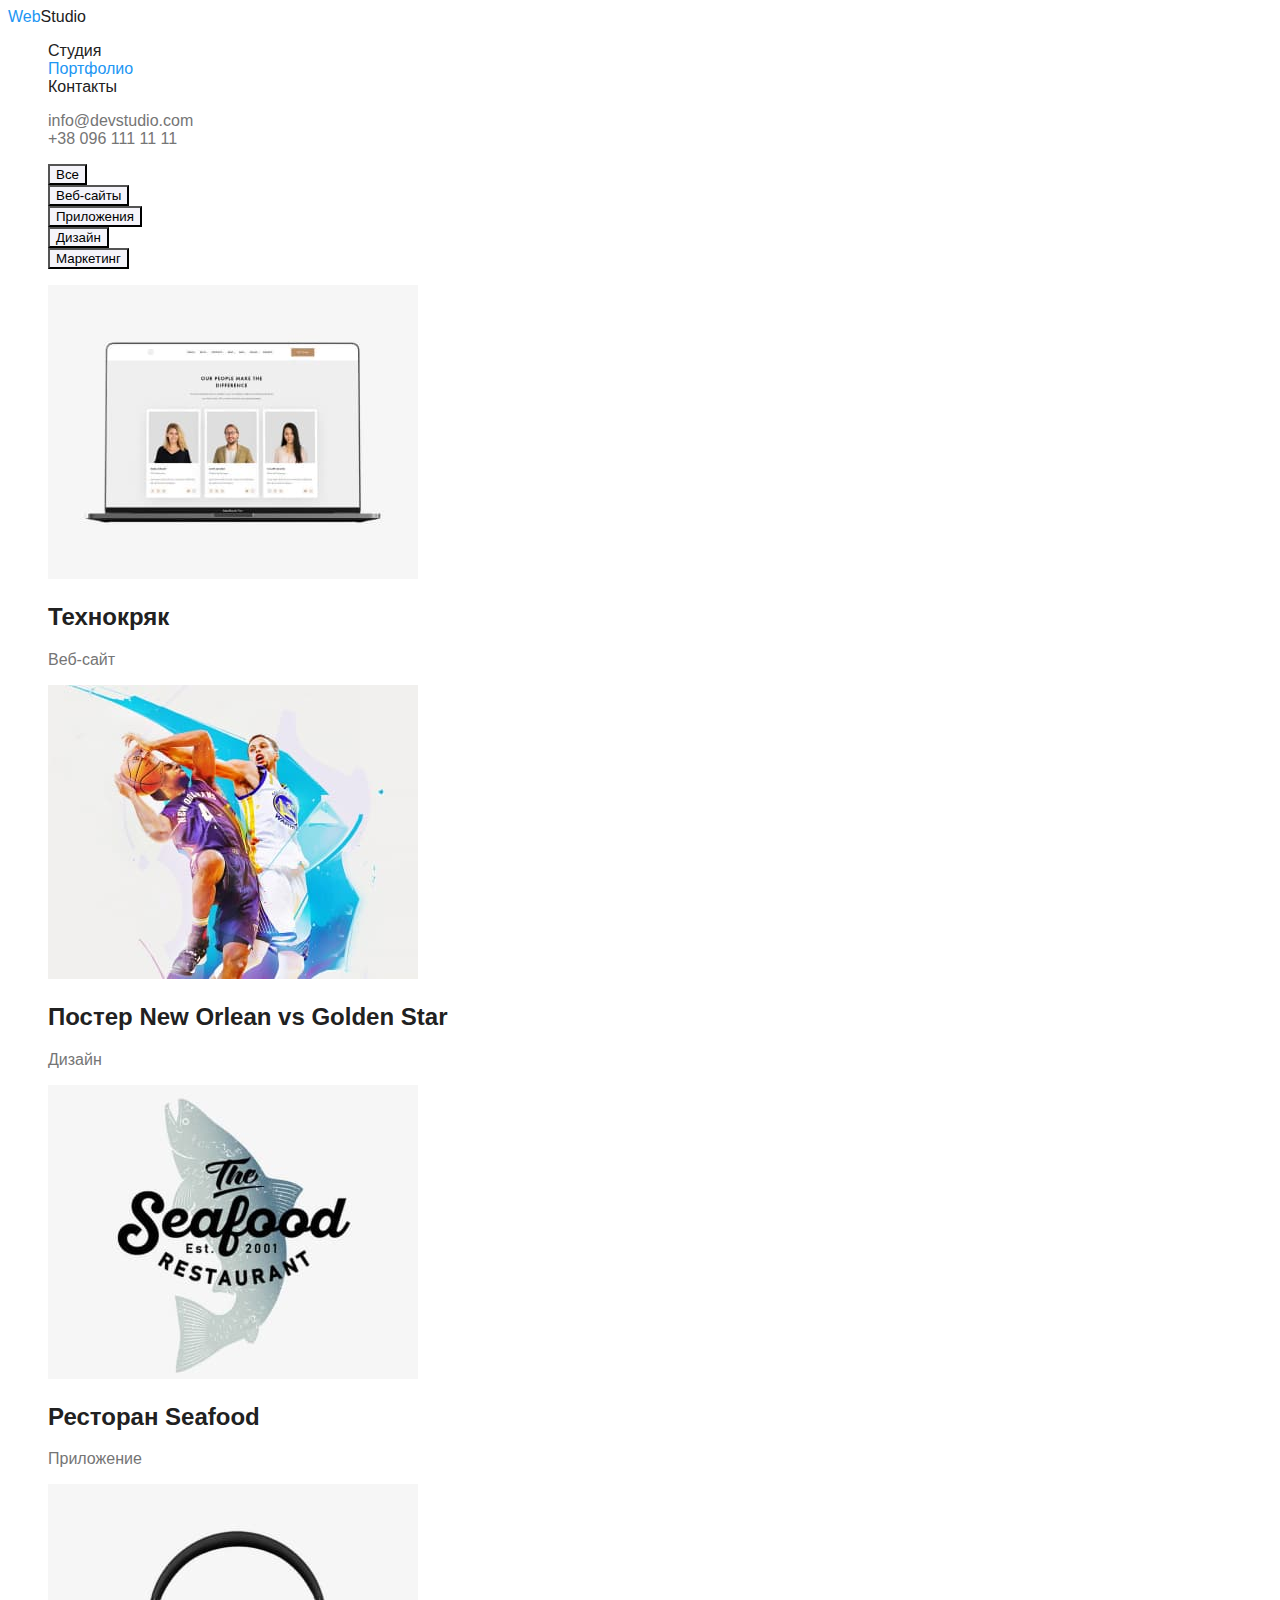
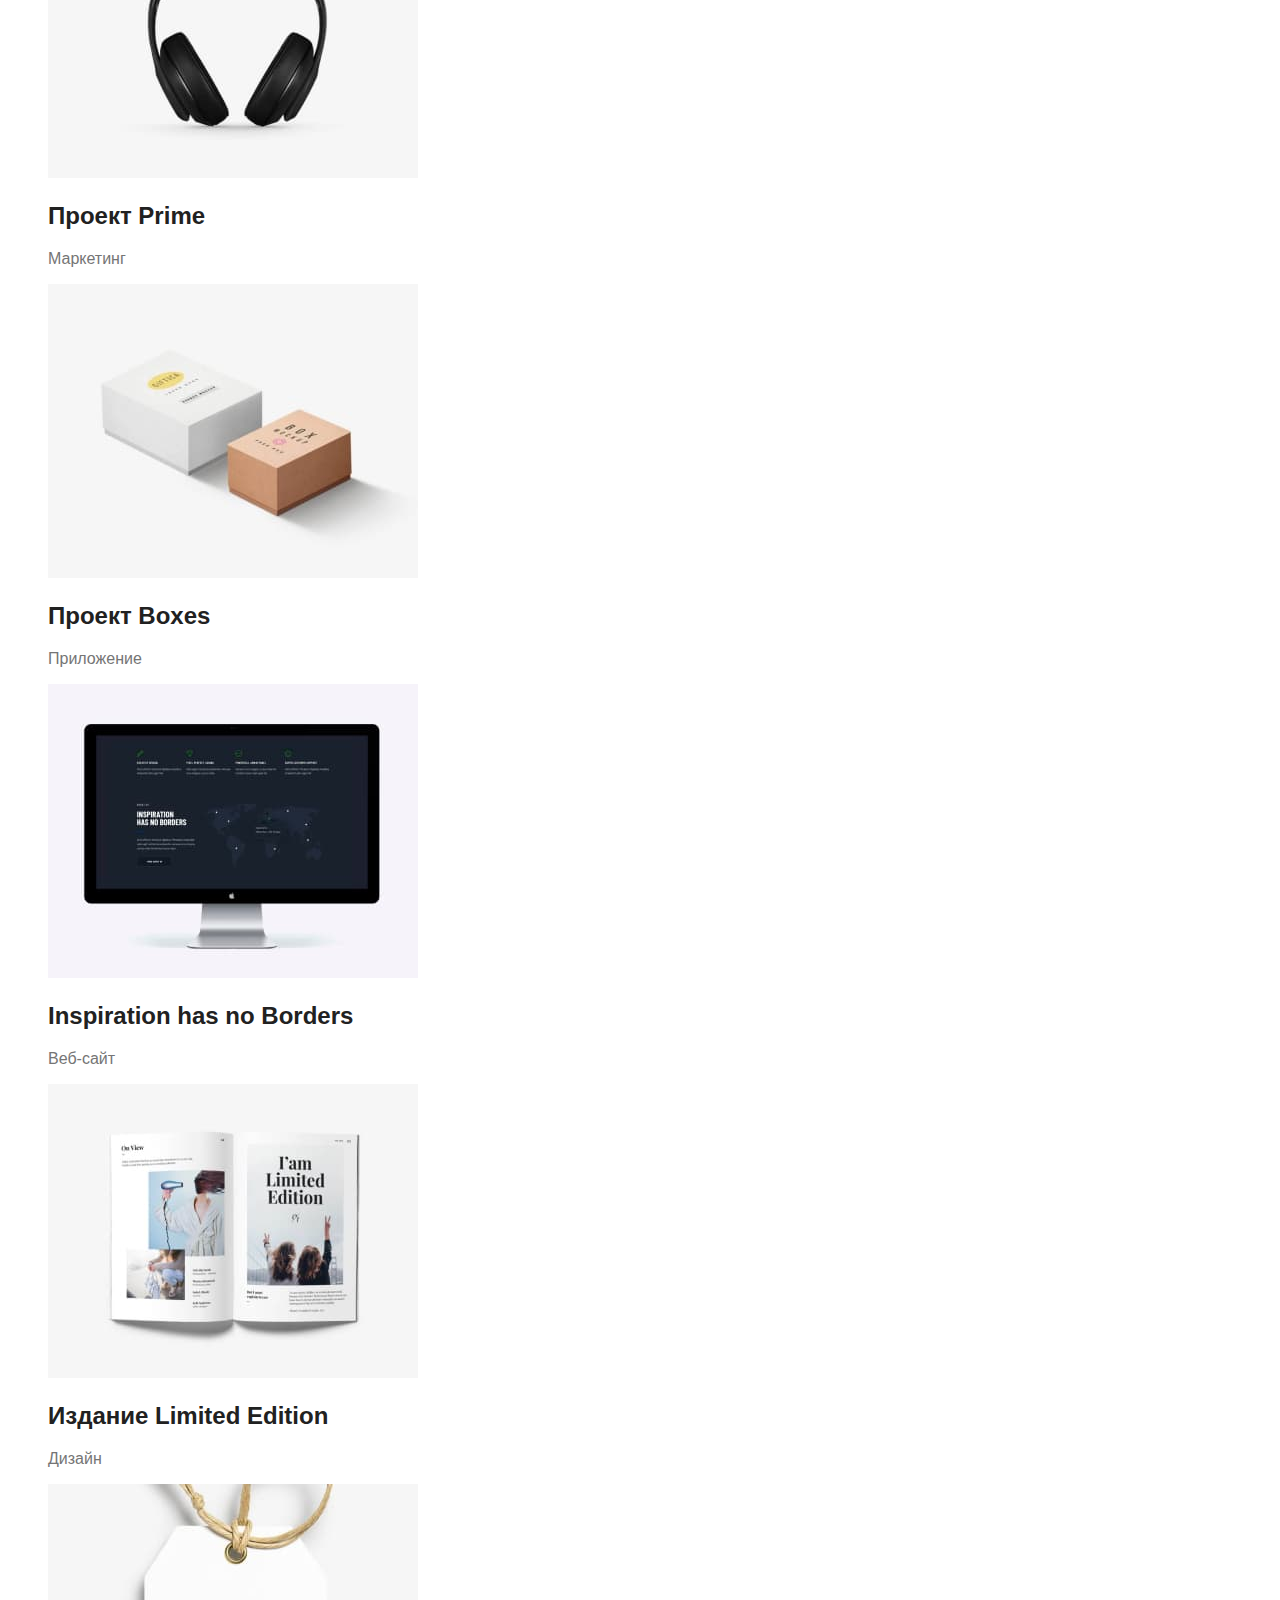
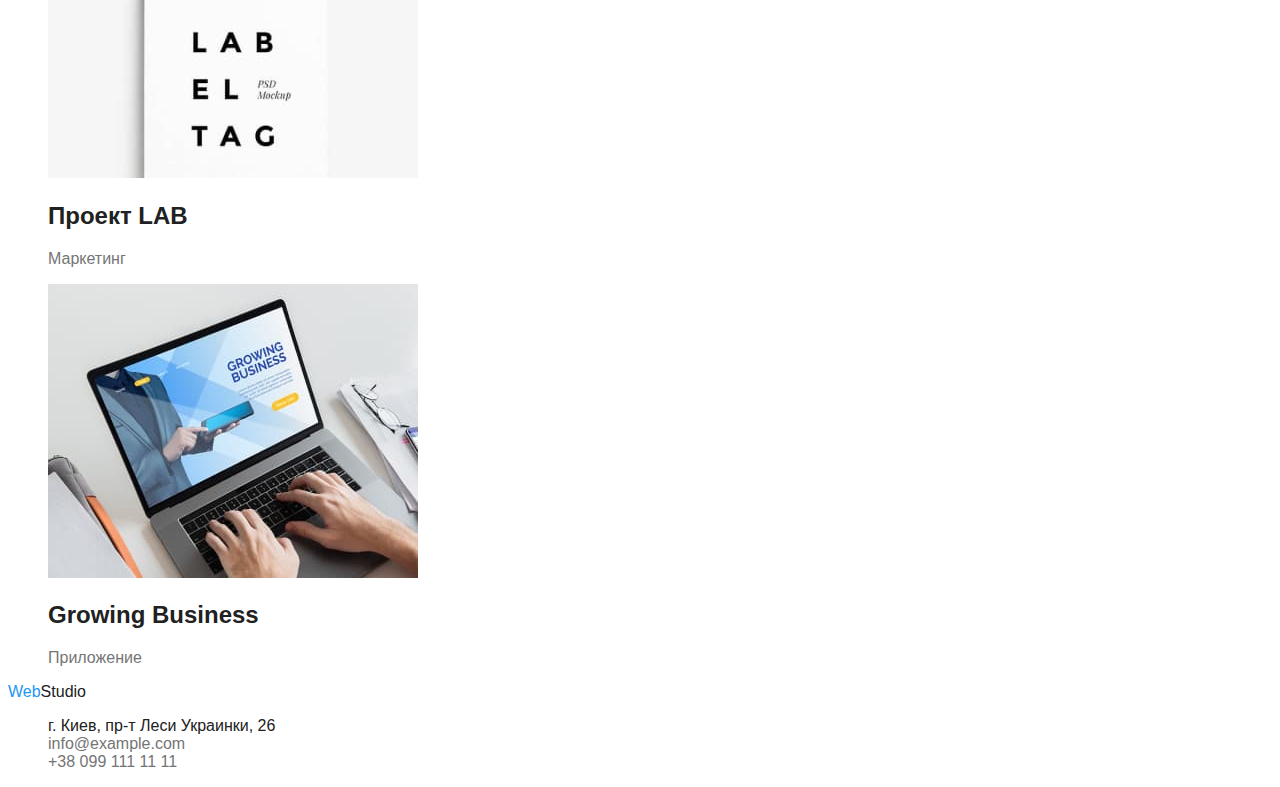
==== portfolio.html @ 42935f72 "добавил шрифты" ====
<!DOCTYPE html>
<html lang="ru">
  <head>
    <meta charset="UTF-8" />
    <meta http-equiv="X-UA-Compatible" content="IE=edge" />
    <meta name="viewport" content="width=device-width, initial-scale=1.0" />
    <title>Document</title>
    <link rel="stylesheet" href="./CSS/styles.css" />
  </head>
  <body>
    <!-- основная навигация сайта -->
    <header>
      <nav>
        <a href="index.html" class="logo" lang="en">
          <span class="logo-accent">Web</span>Studio</a
        >
        <ul class="site-nav list">
          <li><a href="./index.html" class="link">Студия</a></li>
          <li><a href="./portfolio.html" class="link current">Портфолио</a></li>
          <li><a href="" class="link">Контакты</a></li>
        </ul>
      </nav>
      <ul class="auth-nav list">
        <li>
          <a href="mailto:info@devstudio.com" class="link"
            >info@devstudio.com</a
          >
        </li>
        <li><a href="tel:+380961111111" class="link">+38 096 111 11 11</a></li>
      </ul>
    </header>
    <!-- мой контент -->
    <main>
      <section>
        <h1 hidden>фильтр</h1>
        <ul class="list">
          <li><button type="button" class="button-filtr">Все</button></li>
          <li><button type="button" class="button-filtr">Веб-сайты</button></li>
          <li>
            <button type="button" class="button-filtr">Приложения</button>
          </li>
          <li><button type="button" class="button-filtr">Дизайн</button></li>
          <li><button type="button" class="button-filtr">Маркетинг</button></li>
        </ul>
      </section>
      <!-- секция контента -->
      <section>
        <ul class="list">
          <li>
            <a href="" class="list-filter">
              <img
                src="./img-portfolio/laptop.jpg"
                alt="вебсайт"
                width="370"
                height="294"
              />
              <h2>Технокряк</h2>
              <p class="text">Веб-сайт</p>
            </a>
          </li>
          <li>
            <a href="" class="list-filter"
              ><img
                src="./img-portfolio/poster.jpg"
                alt="постер"
                width="370"
                height="294"
              />
              <h2>Постер <span lang="en">New Orlean vs Golden Star</span></h2>
              <p class="text">Дизайн</p></a
            >
          </li>
          <li>
            <a href="" class="list-filter"
              ><img
                src="./img-portfolio/logo-cafe.jpg"
                alt="ресторан"
                width="370"
                height="294"
              />
              <h2>Ресторан <span lang="en">Seafood</span></h2>
              <p class="text">Приложение</p></a
            >
          </li>
          <li>
            <a href="" class="list-filter"
              ><img
                src="./img-portfolio/headphones.jpg"
                alt="проект прайм"
                width="370"
                height="294"
              />
              <h2>Проект <span lang="en">Prime</span></h2>
              <p class="text">Маркетинг</p></a
            >
          </li>
          <li>
            <a href="" class="list-filter">
              <img
                src="./img-portfolio/box.jpg"
                alt="проект бокс"
                width="370"
                height="294"
              />
              <h2>Проект <span lang="en">Boxes</span></h2>
              <p class="text">Приложение</p></a
            >
          </li>
          <li>
            <a href="" class="list-filter"
              ><img
                src="./img-portfolio/computer.jpg"
                alt="вебсайт"
                width="370"
                height="294"
              />
              <h2 lang="en">Inspiration has no Borders</h2>
              <p class="text">Веб-сайт</p></a
            >
          </li>
          <li>
            <a href="" class="list-filter"
              ><img
                src="./img-portfolio/newspaper.jpg"
                alt="издание ограниченный выпуск"
                width="370"
                height="294"
              />
              <h2>Издание <span lang="en">Limited Edition</span></h2>
              <p class="text">Дизайн</p></a
            >
          </li>
          <li>
            <a href="" class="list-filter"
              ><img
                src="./img-portfolio/card.jpg"
                alt="проект лаб"
                width="370"
                height="294"
              />
              <h2>Проект LAB</h2>
              <p class="text">Маркетинг</p></a
            >
          </li>
          <li>
            <a href="" class="list-filter"
              ><img
                src="./img-portfolio/laptop-work.jpg"
                alt="приложение растущий бизнес"
                width="370"
                height="294"
              />
              <h2 lang="en">Growing Business</h2>
              <p class="text">Приложение</p></a
            >
          </li>
        </ul>
      </section>
    </main>
    <!-- подвал -->
    <footer>
      <a href="./portfolio.html" class="logo" lang="en">
        <span class="logo-accent">Web</span>Studio</a
      >
      <address class="adress">
        <ul class="list">
          <li>г. Киев, пр-т Леси Украинки, 26</li>
          <li class="auth-nav list">
            <a href="mailto:info@example.com" class="link">info@example.com</a>
          </li>
          <li class="auth-nav list">
            <a href="tel:+380991111111" class="link">+38 099 111 11 11</a>
          </li>
        </ul>
      </address>
    </footer>
  </body>
</html>
---- CSS/styles.css ----
:root {
  --primery-text-color: #757575;
  --accent: #2196f3;
  --title-text-color: #212121;
  --primeri-white-color: #ffffff;
}
/* 
ссылки в футере rgba(255, 255, 255, 0.6);
*/
/* основные стили */
body {
  background-color: var(--primeri-white-color);
  color: var(--title-text-color);
  font-family: Roboto, sans-serif;
}
.logo {
  color: var(--title-text-color);
  font-family: Raleway, sans-serif;
}
.logo-accent {
  color: var(--accent);
}
.list {
  list-style: none;
}
.link,
.logo {
  text-decoration: none;
}

/* навигация */
.site-nav .link {
  color: var(--title-text-color);
}
.site-nav .current {
  color: var(--accent);
}

.auth-nav .link {
  color: var(--primery-text-color);
}
.site-nav .link:hover,
.site-nav .link:focus {
  color: var(--accent);
}
.auth-nav .link:hover,
.auth-nav .link:focus {
  color: var(--accent);
}
/* мой контент */

.section-text {
  color: var(--primery-text-color);
}

/* герой */
.hero {
  background-color: #212121;
}
.hero-title {
  color: #ffffff;
}
/* футтер */
.adress {
  font-style: normal;
}
.button {
  color: var(--title-text-color);
  background-color: var(--primeri-white-color);
}
.button.hero {
  background-color: var(--accent);
  color: var(--primeri-white-color);
}
.button-filtr {
  background-color: #f5f4fa;
}
.button-filtr:hover,
.button-filtr:focus {
  background-color: var(--accent);
  color: var(--primeri-white-color);
}
/* разметка карточек */
.list-filter {
  color: var(--title-text-color);
  text-decoration: none;
}
.list-filter .text {
  color: var(--primery-text-color);
}
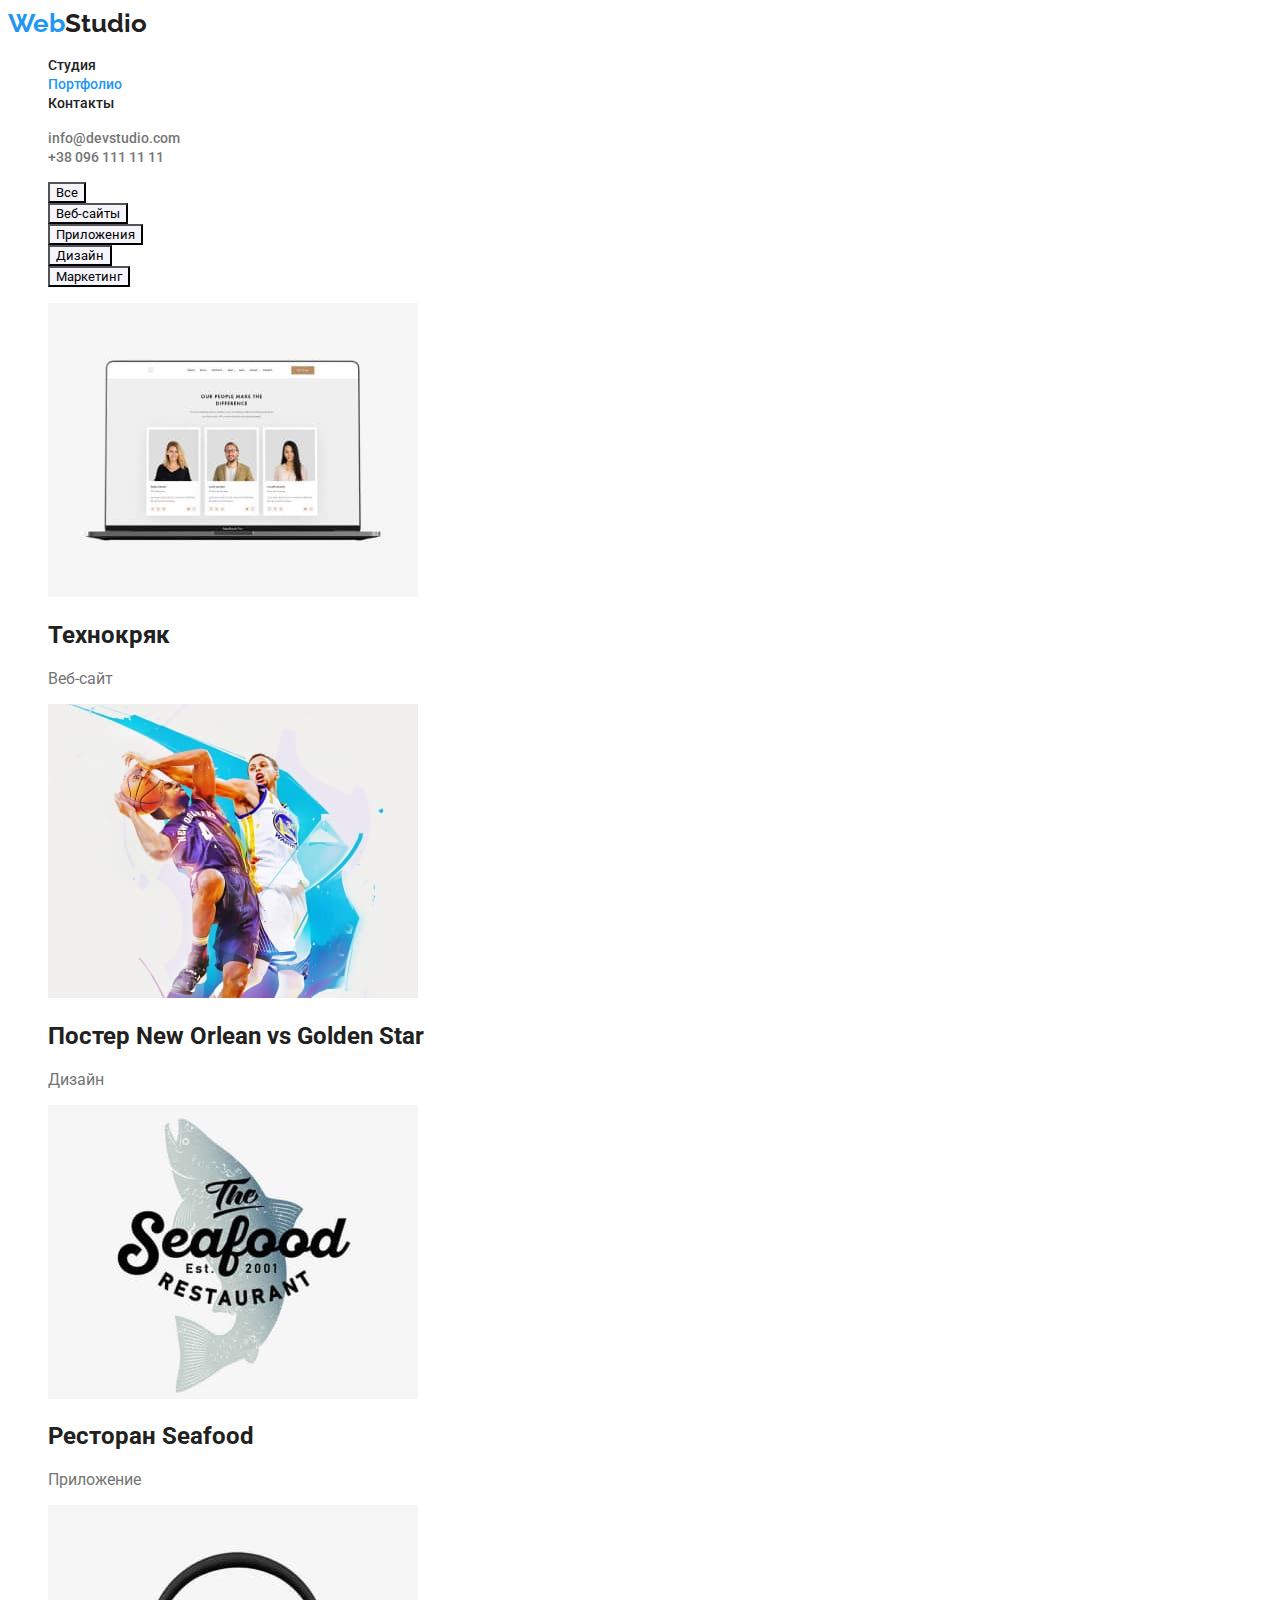
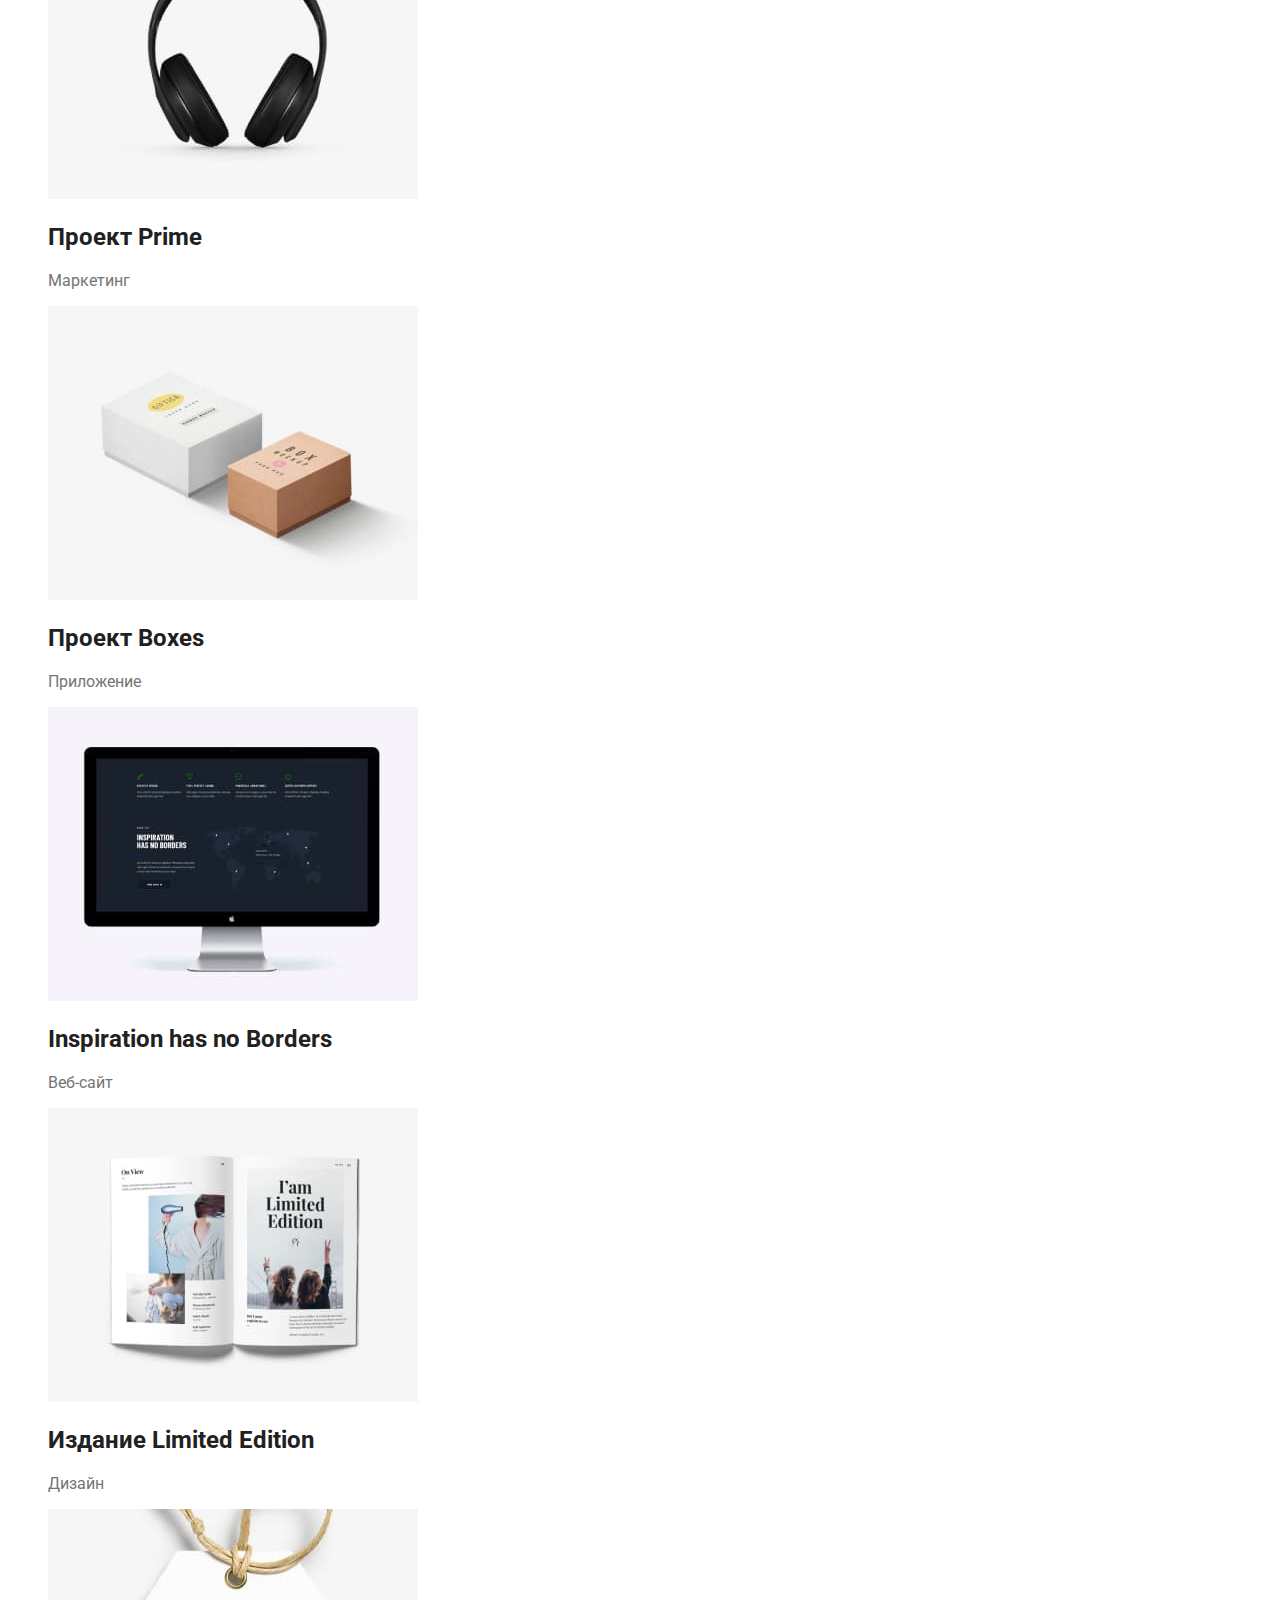
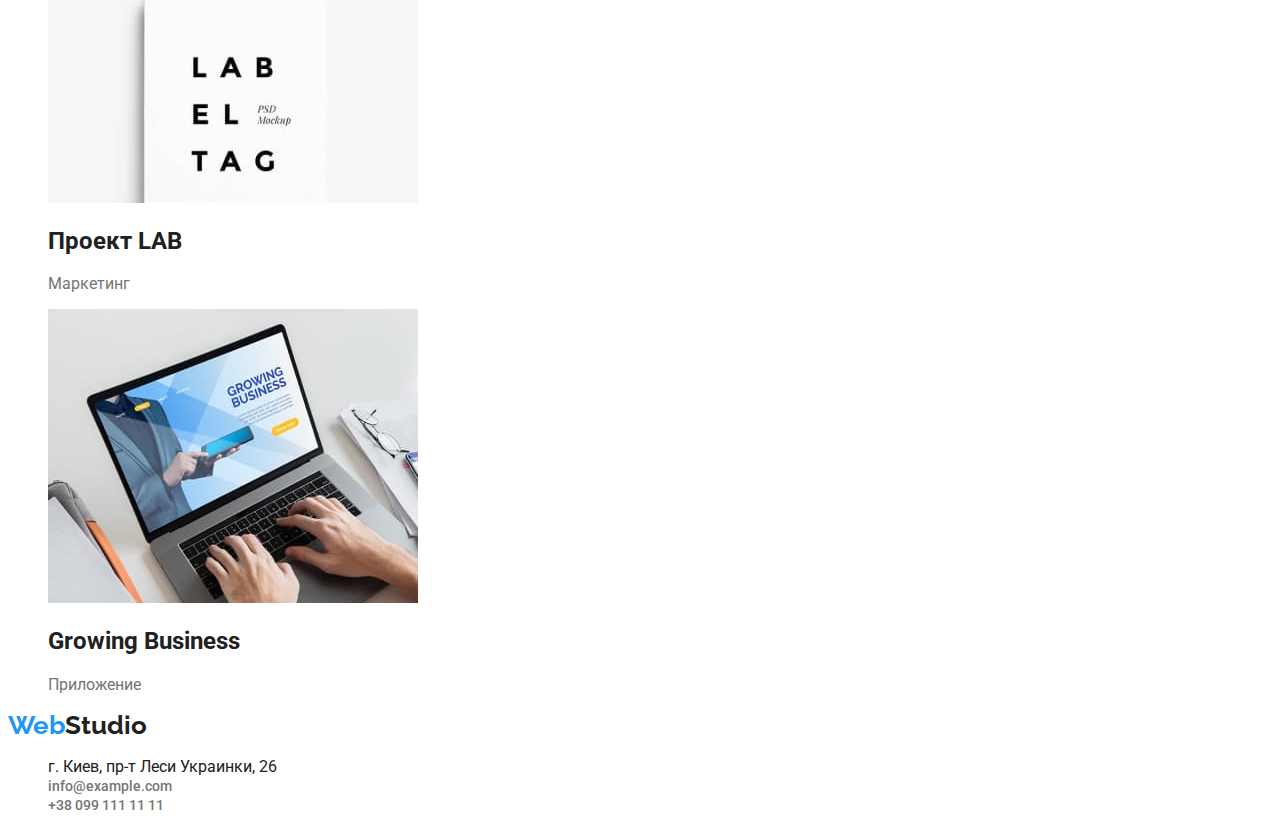
==== commit 1fd72f68: "Добавил стили в шапку сайта" ====
--- a/portfolio.html
+++ b/portfolio.html
@@ -5,6 +5,12 @@
     <meta http-equiv="X-UA-Compatible" content="IE=edge" />
     <meta name="viewport" content="width=device-width, initial-scale=1.0" />
     <title>Document</title>
+    <link rel="preconnect" href="https://fonts.googleapis.com" />
+    <link rel="preconnect" href="https://fonts.gstatic.com" crossorigin />
+    <link
+      href="https://fonts.googleapis.com/css2?family=Montserrat:wght@400;700&family=Raleway:wght@700&family=Roboto:wght@400;500;700&display=swap"
+      rel="stylesheet"
+    />
     <link rel="stylesheet" href="./CSS/styles.css" />
   </head>
   <body>
--- a/CSS/styles.css
+++ b/CSS/styles.css
@@ -13,9 +13,15 @@
   color: var(--title-text-color);
   font-family: Roboto, sans-serif;
 }
+button {
+  font-family: inherit;
+}
 .logo {
   color: var(--title-text-color);
   font-family: Raleway, sans-serif;
+  font-weight: 700;
+  font-size: 26px;
+  line-height: 1.19;
 }
 .logo-accent {
   color: var(--accent);
@@ -29,8 +35,12 @@
 }
 
 /* навигация */
+
 .site-nav .link {
   color: var(--title-text-color);
+  font-weight: 500;
+  font-size: 14px;
+  line-height: 1.14;
 }
 .site-nav .current {
   color: var(--accent);
@@ -38,6 +48,9 @@
 
 .auth-nav .link {
   color: var(--primery-text-color);
+  font-weight: 500;
+  font-size: 14px;
+  line-height: 1.14;
 }
 .site-nav .link:hover,
 .site-nav .link:focus {
@@ -72,6 +85,8 @@
   background-color: var(--accent);
   color: var(--primeri-white-color);
 }
+/* доп разметка портфолио */
+
 .button-filtr {
   background-color: #f5f4fa;
 }
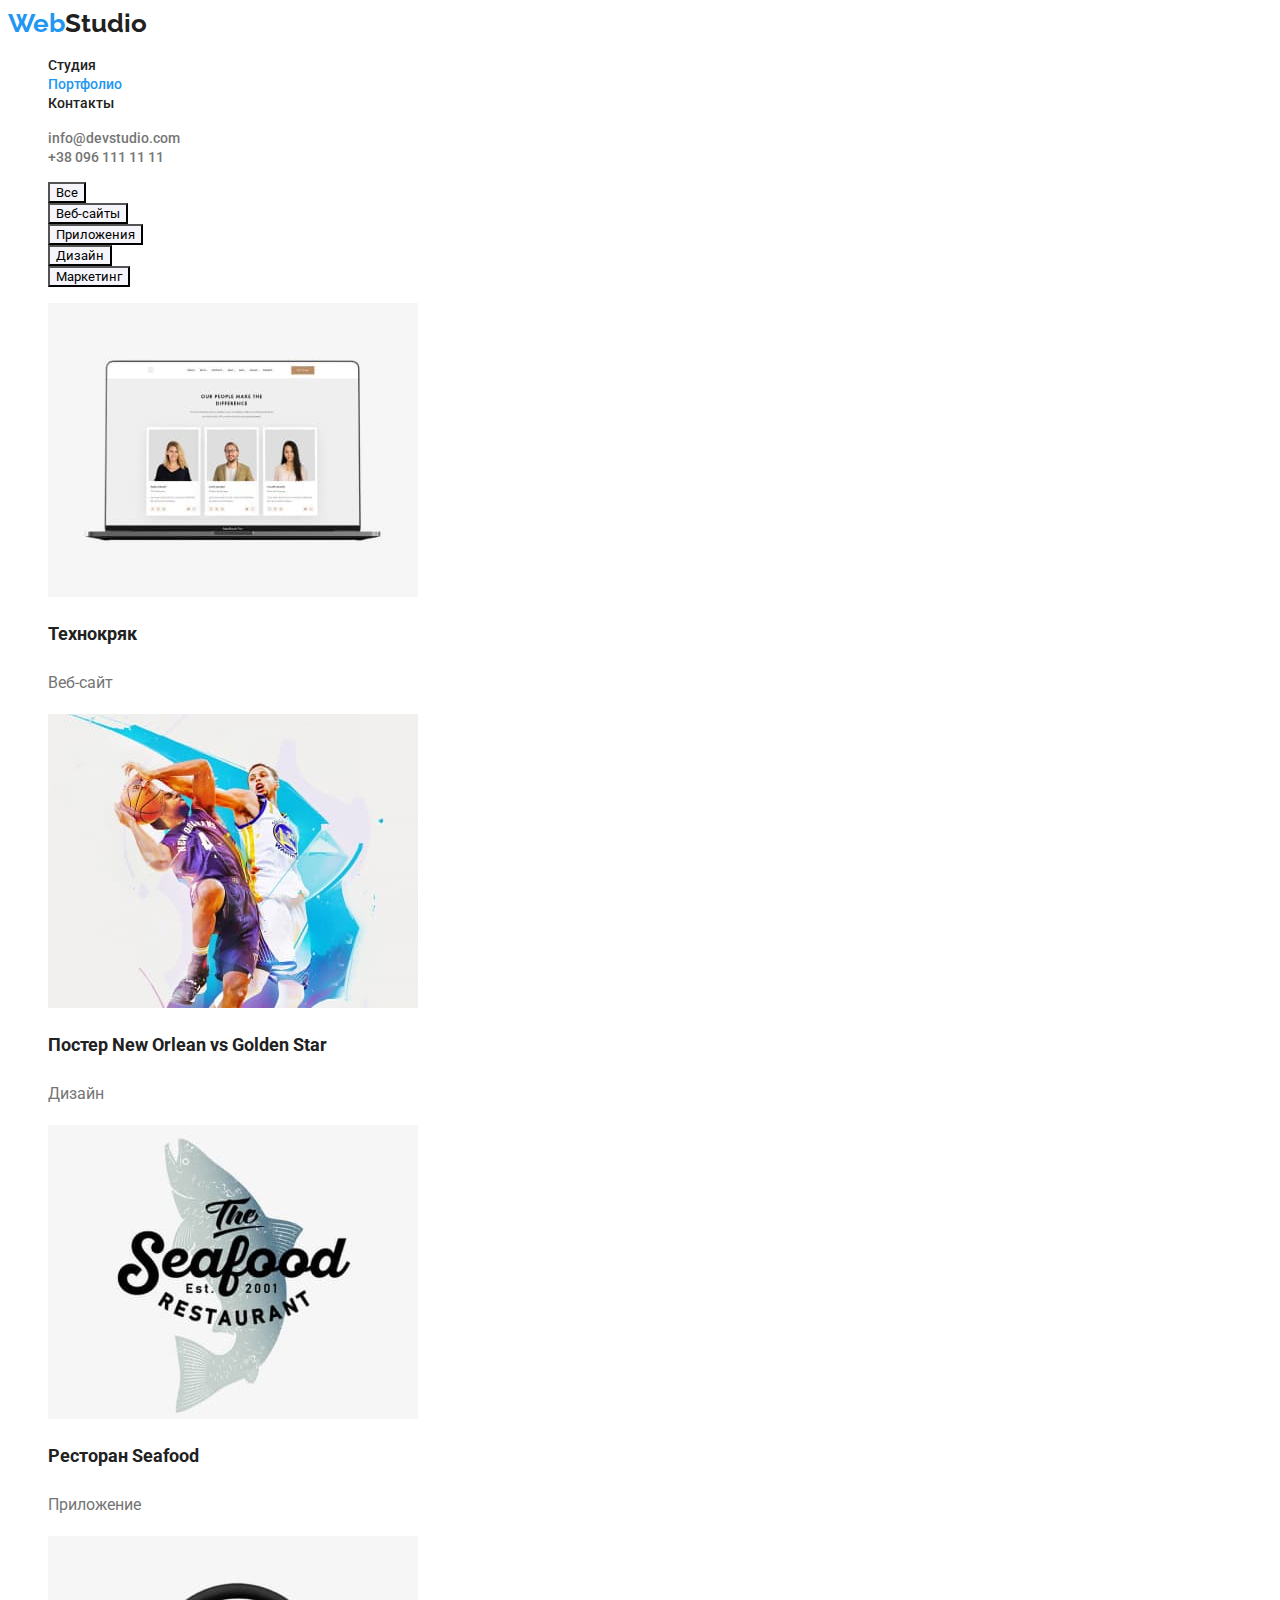
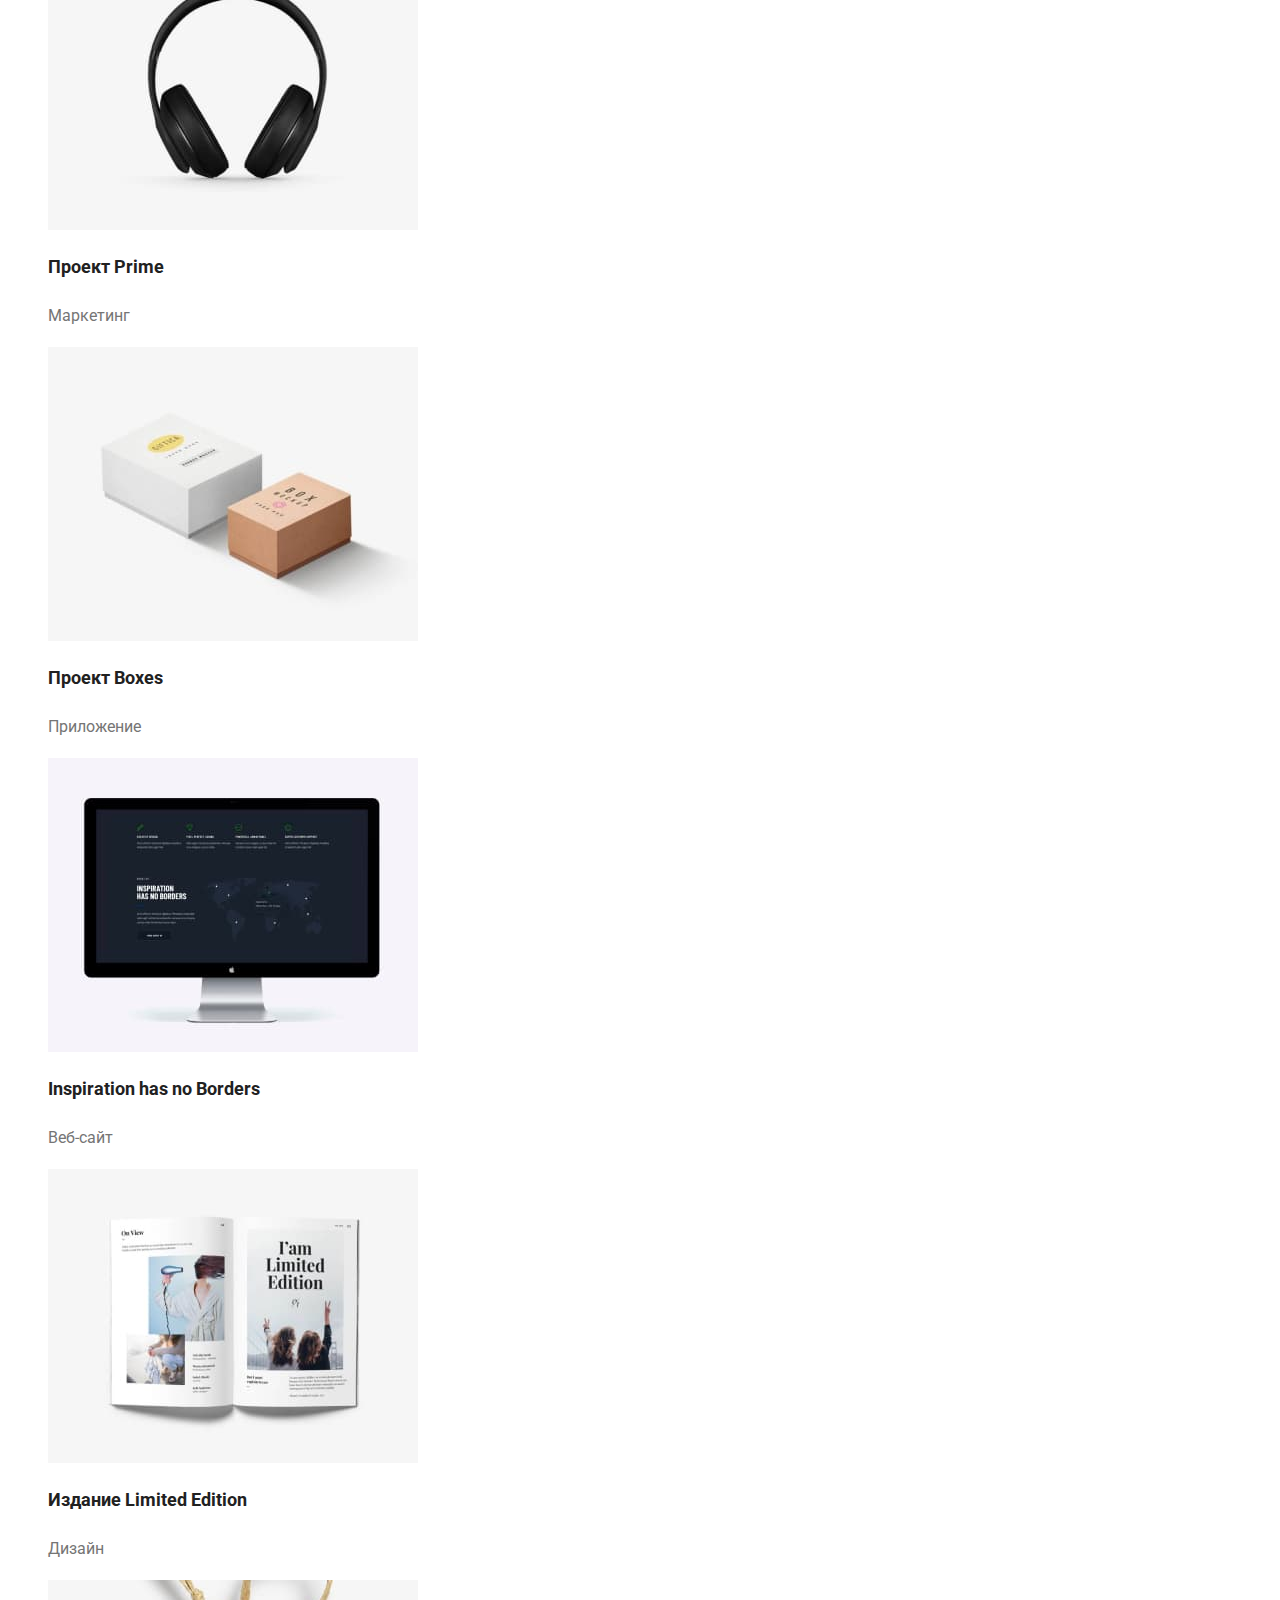
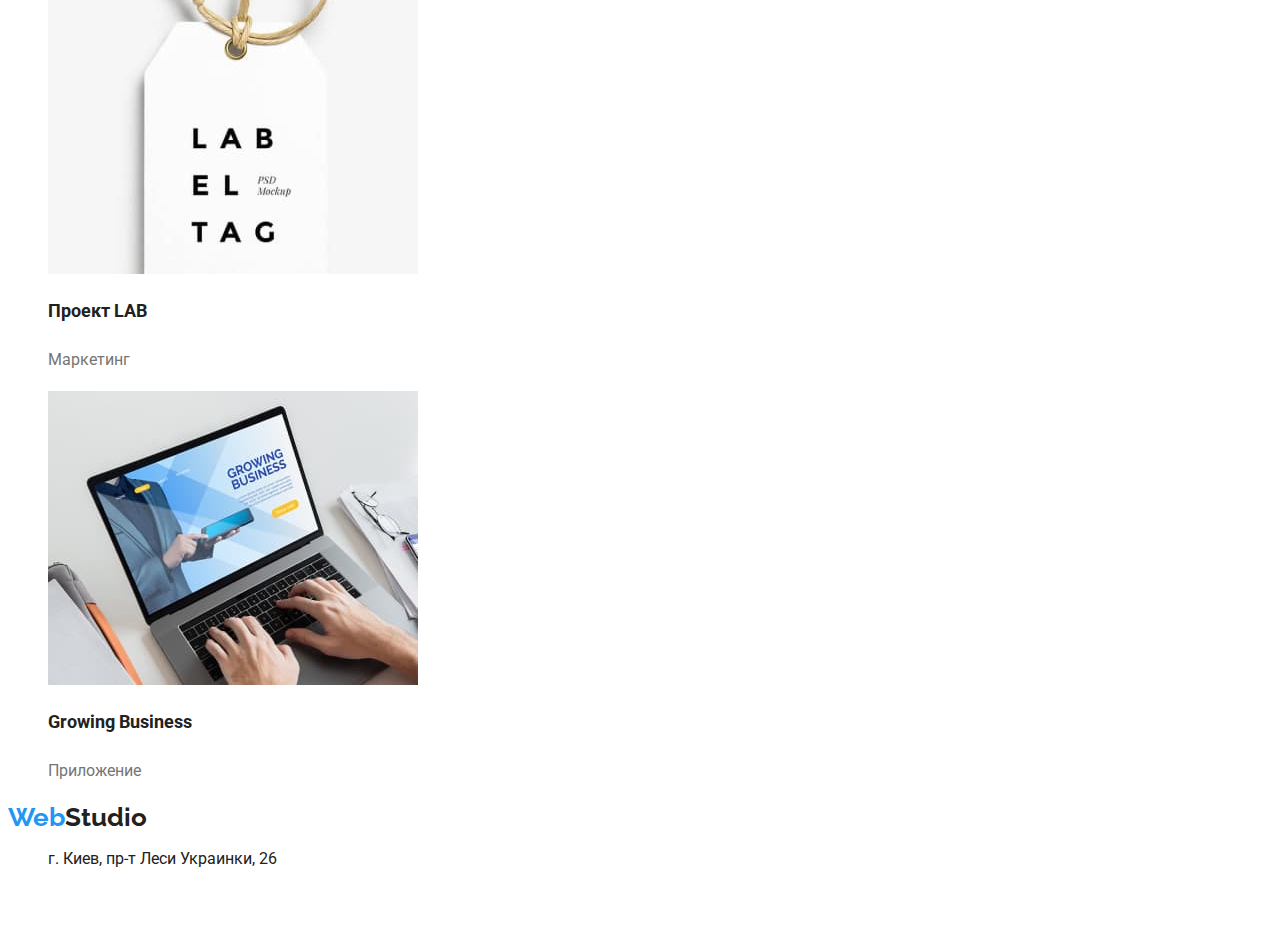
==== commit 7d4c65c8: "Работа со стилями" ====
--- a/portfolio.html
+++ b/portfolio.html
@@ -7,8 +7,10 @@
     <title>Document</title>
     <link rel="preconnect" href="https://fonts.googleapis.com" />
     <link rel="preconnect" href="https://fonts.gstatic.com" crossorigin />
+    <link rel="preconnect" href="https://fonts.googleapis.com" />
+    <link rel="preconnect" href="https://fonts.gstatic.com" crossorigin />
     <link
-      href="https://fonts.googleapis.com/css2?family=Montserrat:wght@400;700&family=Raleway:wght@700&family=Roboto:wght@400;500;700&display=swap"
+      href="https://fonts.googleapis.com/css2?family=Montserrat:wght@400;700&family=Raleway:wght@700&family=Roboto:wght@400;500;700;900&display=swap"
       rel="stylesheet"
     />
     <link rel="stylesheet" href="./CSS/styles.css" />
@@ -38,7 +40,7 @@
     <!-- мой контент -->
     <main>
       <section>
-        <h1 hidden>фильтр</h1>
+        <h1 hidden>кнопки фильтра</h1>
         <ul class="list">
           <li><button type="button" class="button-filtr">Все</button></li>
           <li><button type="button" class="button-filtr">Веб-сайты</button></li>
@@ -51,7 +53,7 @@
       </section>
       <!-- секция контента -->
       <section>
-        <ul class="list">
+        <ul class="card list">
           <li>
             <a href="" class="list-filter">
               <img
@@ -60,7 +62,7 @@
                 width="370"
                 height="294"
               />
-              <h2>Технокряк</h2>
+              <h2 class="card title">Технокряк</h2>
               <p class="text">Веб-сайт</p>
             </a>
           </li>
@@ -72,8 +74,10 @@
                 width="370"
                 height="294"
               />
-              <h2>Постер <span lang="en">New Orlean vs Golden Star</span></h2>
-              <p class="text">Дизайн</p></a
+              <h2 class="card title">
+                Постер <span lang="en">New Orlean vs Golden Star</span>
+              </h2>
+              <p class="card text">Дизайн</p></a
             >
           </li>
           <li>
@@ -84,7 +88,9 @@
                 width="370"
                 height="294"
               />
-              <h2>Ресторан <span lang="en">Seafood</span></h2>
+              <h2 class="card title">
+                Ресторан <span lang="en">Seafood</span>
+              </h2>
               <p class="text">Приложение</p></a
             >
           </li>
@@ -96,7 +102,7 @@
                 width="370"
                 height="294"
               />
-              <h2>Проект <span lang="en">Prime</span></h2>
+              <h2 class="card title">Проект <span lang="en">Prime</span></h2>
               <p class="text">Маркетинг</p></a
             >
           </li>
@@ -108,7 +114,7 @@
                 width="370"
                 height="294"
               />
-              <h2>Проект <span lang="en">Boxes</span></h2>
+              <h2 class="card title">Проект <span lang="en">Boxes</span></h2>
               <p class="text">Приложение</p></a
             >
           </li>
@@ -120,7 +126,7 @@
                 width="370"
                 height="294"
               />
-              <h2 lang="en">Inspiration has no Borders</h2>
+              <h2 class="card title" lang="en">Inspiration has no Borders</h2>
               <p class="text">Веб-сайт</p></a
             >
           </li>
@@ -132,7 +138,9 @@
                 width="370"
                 height="294"
               />
-              <h2>Издание <span lang="en">Limited Edition</span></h2>
+              <h2 class="card title">
+                Издание <span lang="en">Limited Edition</span>
+              </h2>
               <p class="text">Дизайн</p></a
             >
           </li>
@@ -144,7 +152,7 @@
                 width="370"
                 height="294"
               />
-              <h2>Проект LAB</h2>
+              <h2 class="card title">Проект LAB</h2>
               <p class="text">Маркетинг</p></a
             >
           </li>
@@ -156,7 +164,7 @@
                 width="370"
                 height="294"
               />
-              <h2 lang="en">Growing Business</h2>
+              <h2 class="card title" lang="en">Growing Business</h2>
               <p class="text">Приложение</p></a
             >
           </li>
@@ -172,10 +180,14 @@
         <ul class="list">
           <li>г. Киев, пр-т Леси Украинки, 26</li>
           <li class="auth-nav list">
-            <a href="mailto:info@example.com" class="link">info@example.com</a>
+            <a href="mailto:info@example.com" class="transparent link"
+              >info@example.com</a
+            >
           </li>
           <li class="auth-nav list">
-            <a href="tel:+380991111111" class="link">+38 099 111 11 11</a>
+            <a href="tel:+380991111111" class="transparent link"
+              >+38 099 111 11 11</a
+            >
           </li>
         </ul>
       </address>
--- a/CSS/styles.css
+++ b/CSS/styles.css
@@ -34,7 +34,7 @@
   text-decoration: none;
 }
 
-/* навигация */
+/* основная навигация сайта */
 
 .site-nav .link {
   color: var(--title-text-color);
@@ -60,22 +60,17 @@
 .auth-nav .link:focus {
   color: var(--accent);
 }
-/* мой контент */
-
-.section-text {
-  color: var(--primery-text-color);
-}
-
 /* герой */
 .hero {
   background-color: #212121;
 }
 .hero-title {
   color: #ffffff;
-}
-/* футтер */
-.adress {
-  font-style: normal;
+  font-weight: 900;
+  font-size: 44px;
+  line-height: 1.36;
+  text-align: center;
+  letter-spacing: 0.06em;
 }
 .button {
   color: var(--title-text-color);
@@ -84,6 +79,59 @@
 .button.hero {
   background-color: var(--accent);
   color: var(--primeri-white-color);
+
+  font-weight: 700;
+  font-size: 16px;
+  line-height: 1.9;
+}
+/* преимущества */
+
+.section-header {
+  font-weight: 700;
+  font-size: 14px;
+  line-height: 1.14;
+}
+.section .text {
+  color: var(--primery-text-color);
+  font-weight: 400;
+  font-size: 14px;
+  line-height: 1.7;
+}
+/* команда */
+.examples-work {
+  font-weight: 700;
+  font-size: 36px;
+  line-height: 1.7;
+  text-align: center;
+}
+.comand-name {
+  font-style: normal;
+  font-weight: 500;
+  font-size: 16px;
+  line-height: 1.19;
+}
+.comand .text {
+  color: var(--primery-text-color);
+  font-weight: 400;
+  font-size: 16px;
+  line-height: 1.9;
+}
+
+/* футтер */
+.footer {
+  background-color: var(--title-text-color);
+}
+.location {
+  color: var(--primeri-white-color);
+}
+.adress {
+  font-style: normal;
+}
+.auth-nav .transparent {
+  font-weight: 400;
+  font-size: 14px;
+  line-height: 1.7;
+  color: rgba(255, 255, 255, 0.6);
 }
 /* доп разметка портфолио */
 
@@ -103,3 +151,12 @@
 .list-filter .text {
   color: var(--primery-text-color);
 }
+.list-filter .card {
+  font-size: 18px;
+  line-height: 2;
+}
+.list-filter .text {
+  font-weight: 400;
+  font-size: 16px;
+  line-height: 1.88;
+}
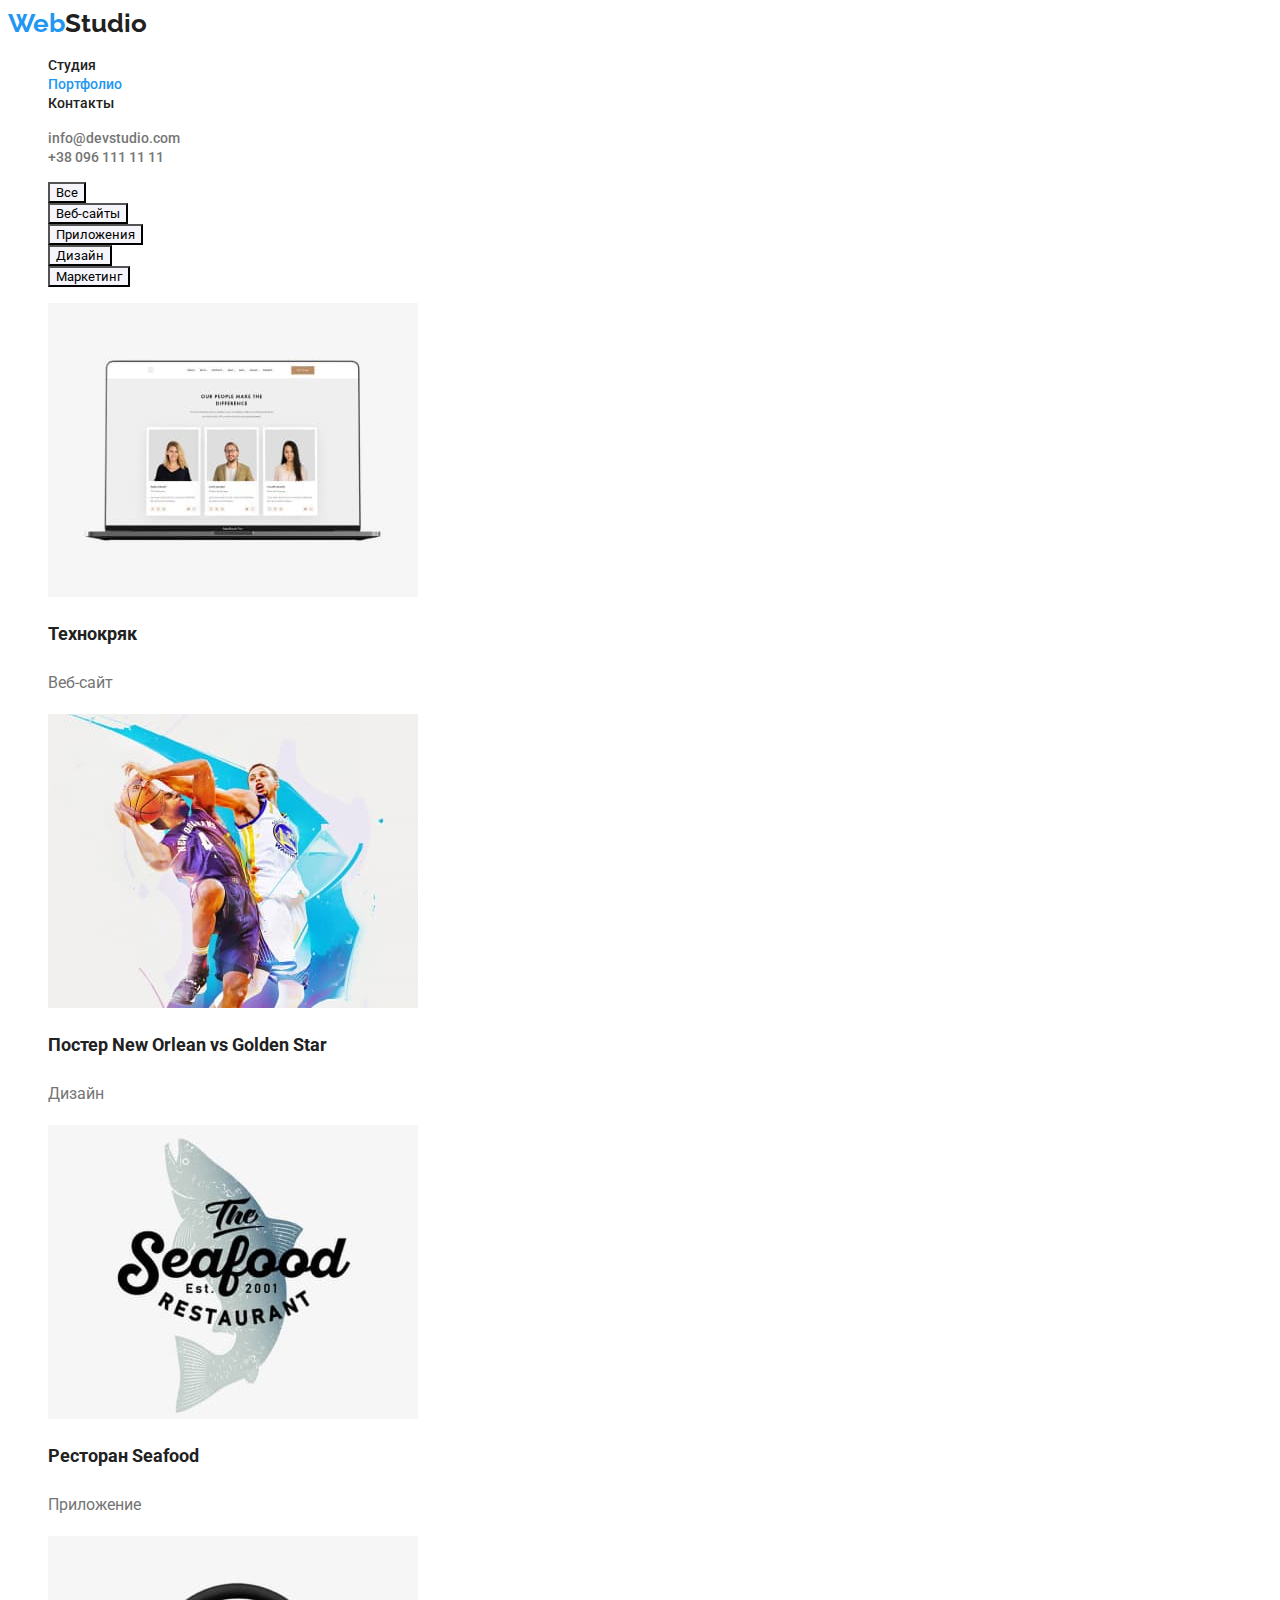
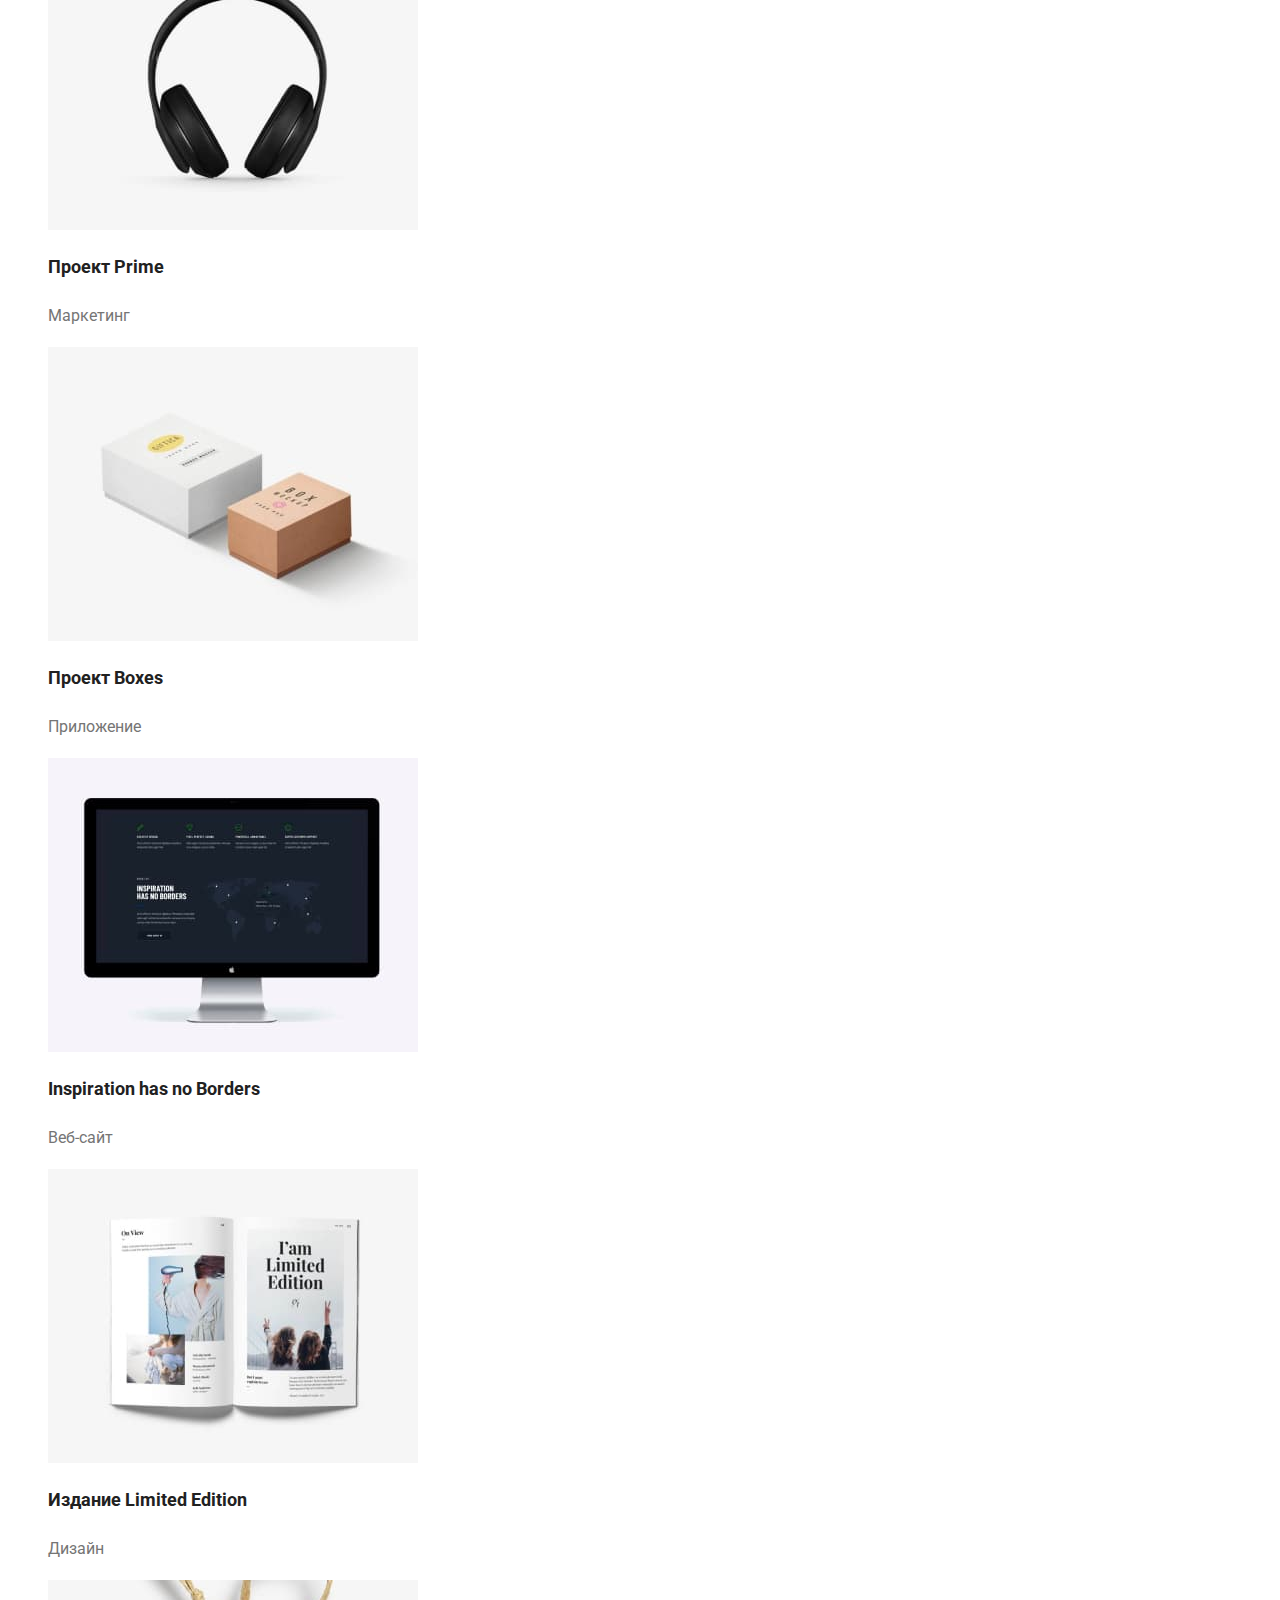
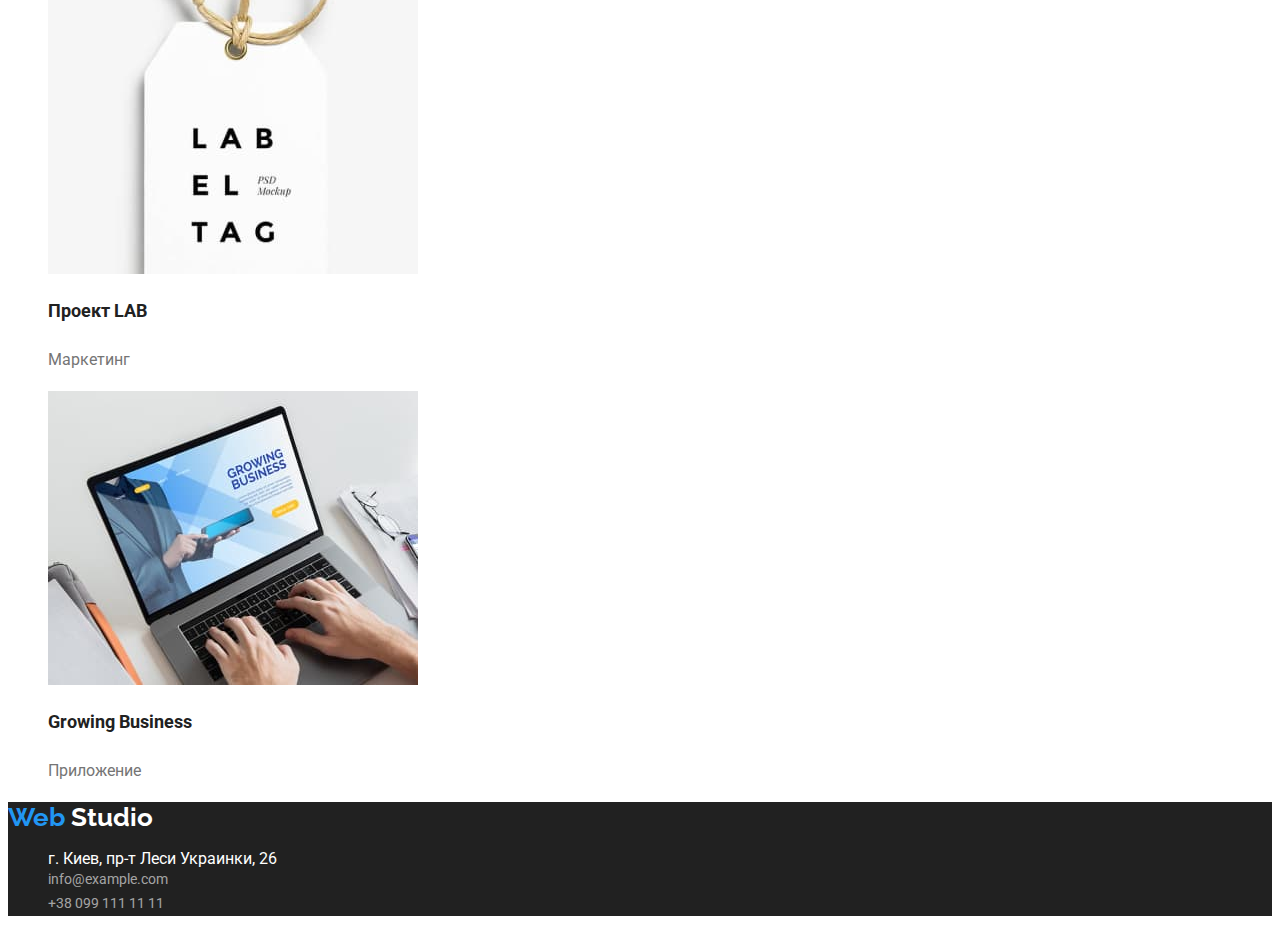
==== commit 627b6d91: "корректировки логотипа" ====
--- a/portfolio.html
+++ b/portfolio.html
@@ -172,13 +172,14 @@
       </section>
     </main>
     <!-- подвал -->
-    <footer>
+    <footer class="footer">
       <a href="./portfolio.html" class="logo" lang="en">
-        <span class="logo-accent">Web</span>Studio</a
-      >
+        <span class="logo-accent">Web</span>
+        <span class="footer-logo">Studio</span>
+      </a>
       <address class="adress">
         <ul class="list">
-          <li>г. Киев, пр-т Леси Украинки, 26</li>
+          <li class="location">г. Киев, пр-т Леси Украинки, 26</li>
           <li class="auth-nav list">
             <a href="mailto:info@example.com" class="transparent link"
               >info@example.com</a
--- a/CSS/styles.css
+++ b/CSS/styles.css
@@ -15,6 +15,7 @@
 }
 button {
   font-family: inherit;
+  cursor: pointer;
 }
 .logo {
   color: var(--title-text-color);
@@ -133,6 +134,9 @@
   line-height: 1.7;
   color: rgba(255, 255, 255, 0.6);
 }
+.footer .footer-logo {
+  color: var(--primeri-white-color);
+}
 /* доп разметка портфолио */
 
 .button-filtr {
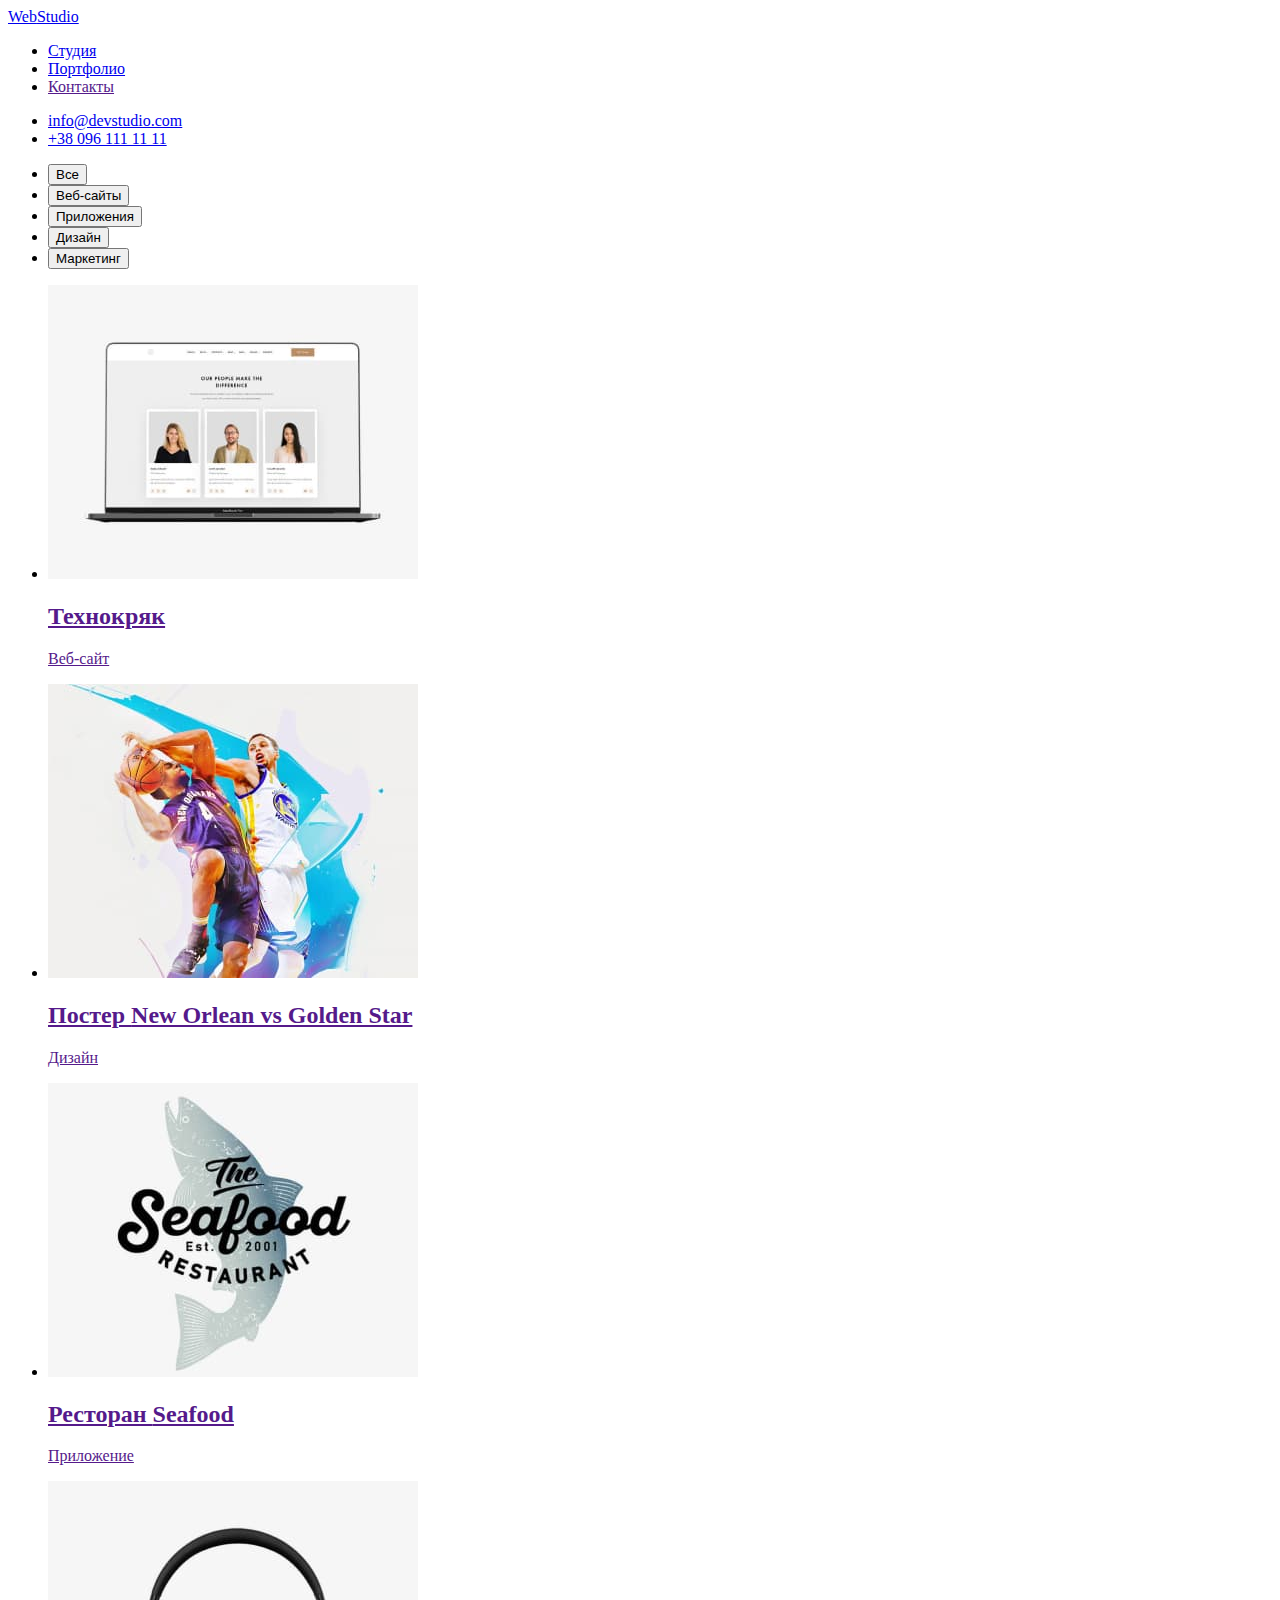
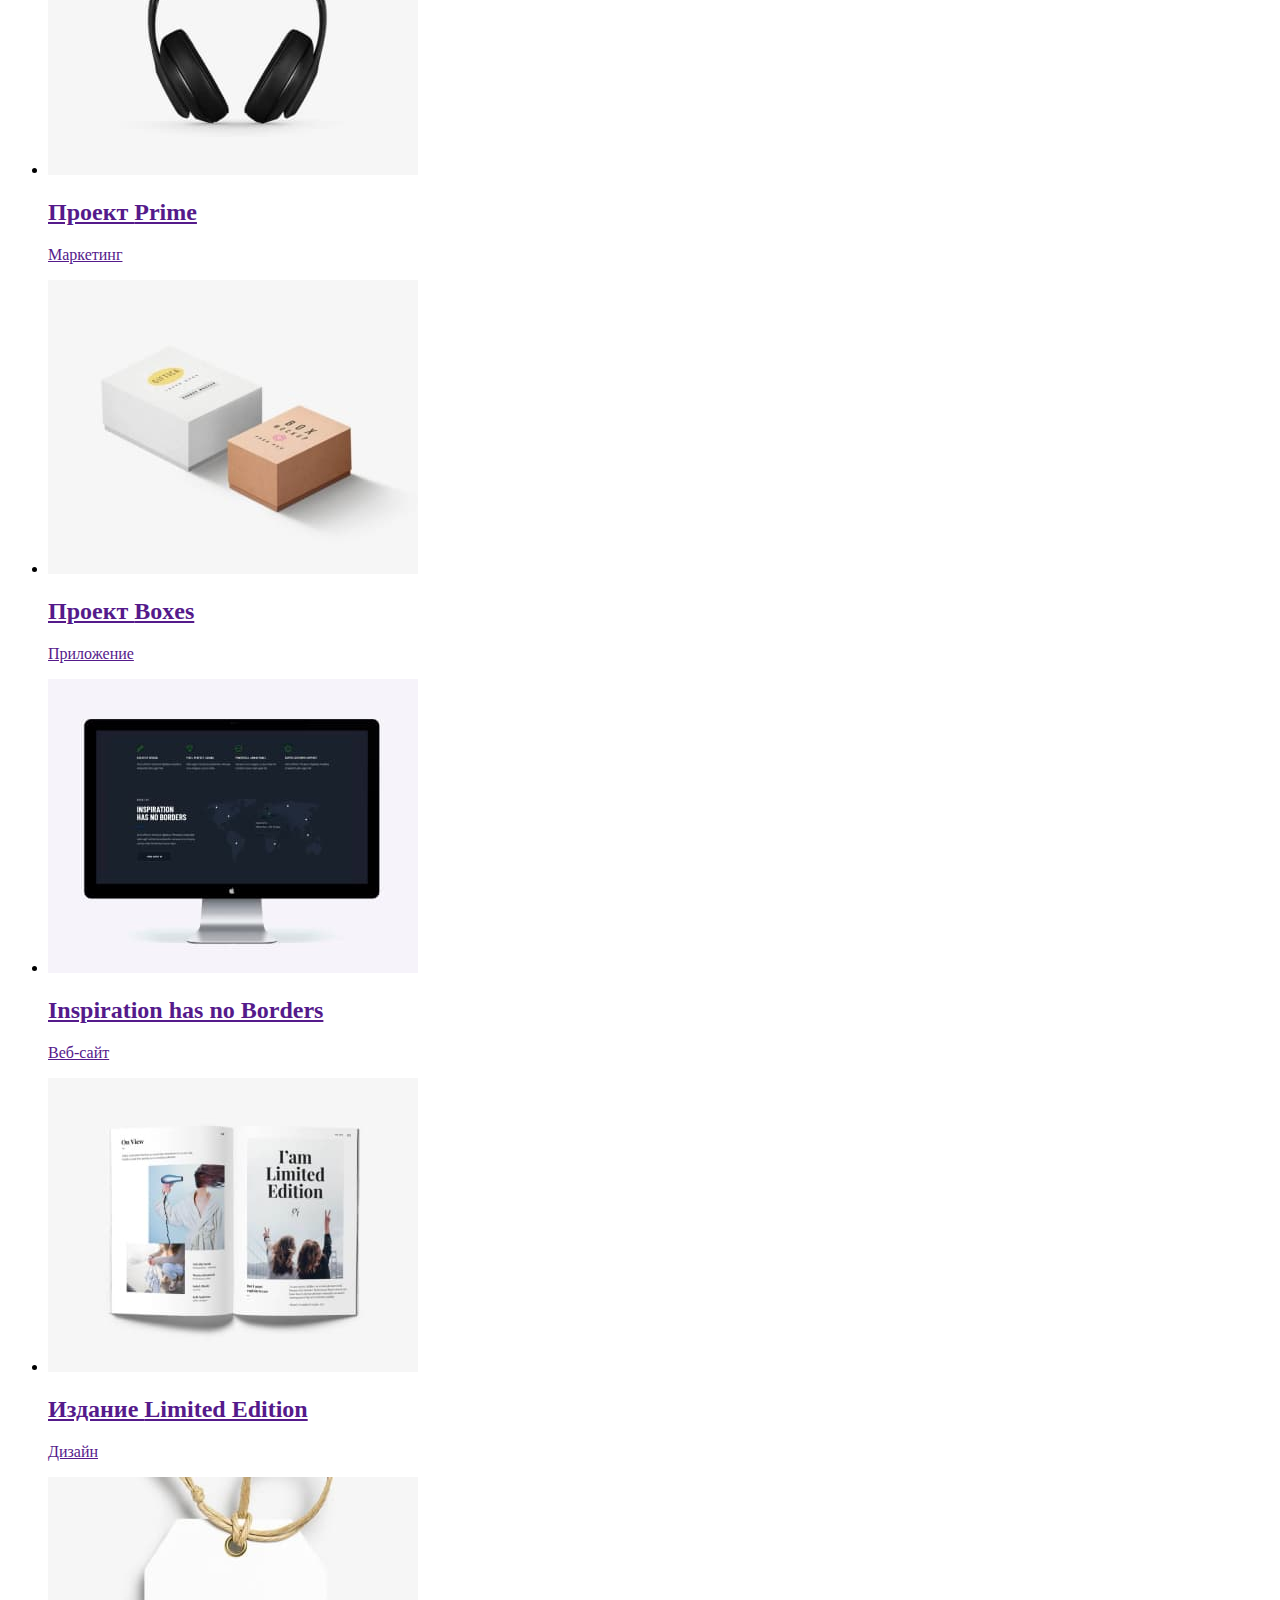
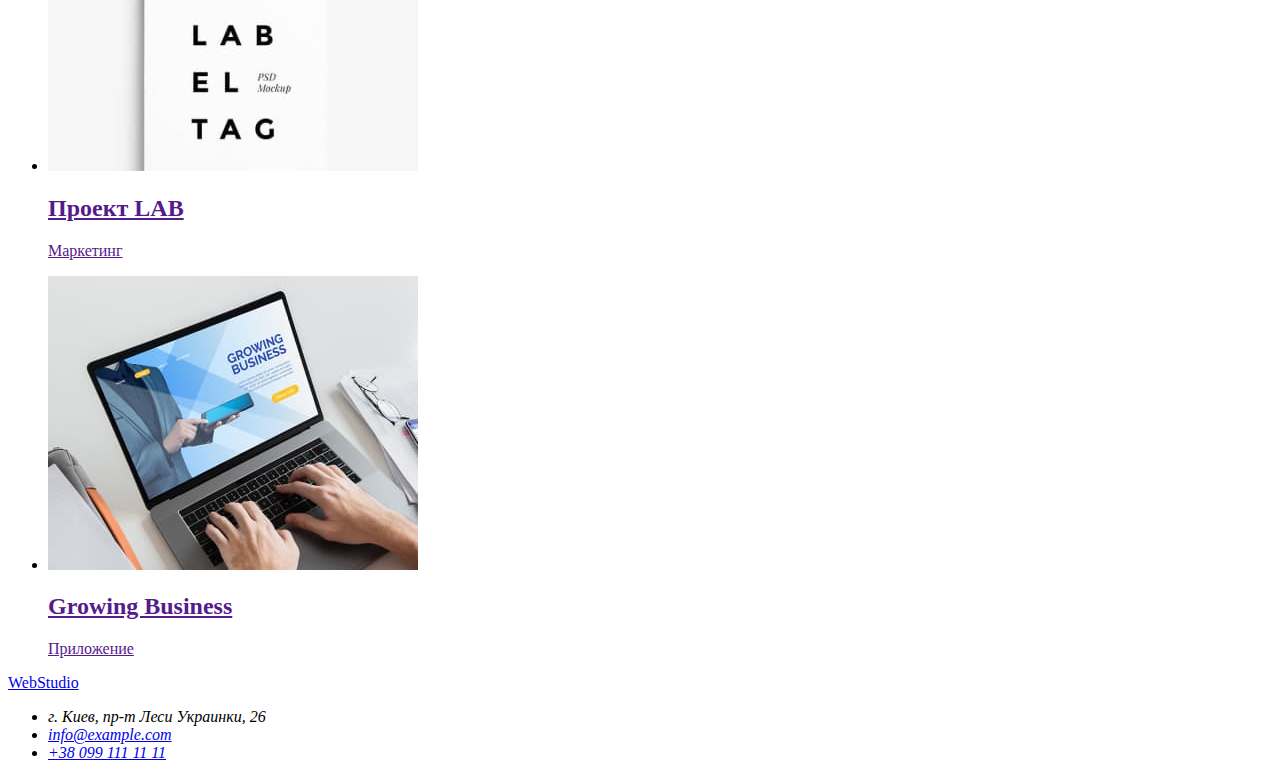
==== commit 2dc4de9d: "корректировка css по дз2" ====
--- a/portfolio.html
+++ b/portfolio.html
@@ -5,22 +5,17 @@
     <meta http-equiv="X-UA-Compatible" content="IE=edge" />
     <meta name="viewport" content="width=device-width, initial-scale=1.0" />
     <title>Document</title>
-    <link rel="preconnect" href="https://fonts.googleapis.com" />
-    <link rel="preconnect" href="https://fonts.gstatic.com" crossorigin />
-    <link rel="preconnect" href="https://fonts.googleapis.com" />
-    <link rel="preconnect" href="https://fonts.gstatic.com" crossorigin />
-    <link
-      href="https://fonts.googleapis.com/css2?family=Montserrat:wght@400;700&family=Raleway:wght@700&family=Roboto:wght@400;500;700;900&display=swap"
-      rel="stylesheet"
-    />
-    <link rel="stylesheet" href="./CSS/styles.css" />
+    <link rel="preconnect" href="https://fonts.googleapis.com">
+    <link rel="preconnect" href="https://fonts.gstatic.com" crossorigin>
+    <link href="https://fonts.googleapis.com/css2?family=Raleway:wght@700&family=Roboto:wght@400;500;700;900&display=swap" rel="stylesheet">
+    <link rel="stylesheet" href="./css/styles.css" />
   </head>
   <body>
     <!-- основная навигация сайта -->
     <header>
       <nav>
-        <a href="index.html" class="logo" lang="en">
-          <span class="logo-accent">Web</span>Studio</a
+        <a href="./portfolio.html" class="logo" lang="en">
+          Web<span class="logo-accent">Studio</span></a
         >
         <ul class="site-nav list">
           <li><a href="./index.html" class="link">Студия</a></li>
@@ -50,9 +45,7 @@
           <li><button type="button" class="button-filtr">Дизайн</button></li>
           <li><button type="button" class="button-filtr">Маркетинг</button></li>
         </ul>
-      </section>
-      <!-- секция контента -->
-      <section>
+          <!-- секция контента -->
         <ul class="card list">
           <li>
             <a href="" class="list-filter">
@@ -173,19 +166,18 @@
     </main>
     <!-- подвал -->
     <footer class="footer">
-      <a href="./portfolio.html" class="logo" lang="en">
-        <span class="logo-accent">Web</span>
-        <span class="footer-logo">Studio</span>
+      <a href="./portfolio.html" class="logo" lang="en">Web</span
+        ><span class="footer-logo">Studio</span>
       </a>
       <address class="adress">
         <ul class="list">
           <li class="location">г. Киев, пр-т Леси Украинки, 26</li>
-          <li class="auth-nav list">
+          <li class="contacts list">
             <a href="mailto:info@example.com" class="transparent link"
               >info@example.com</a
             >
           </li>
-          <li class="auth-nav list">
+          <li class="contacts list">
             <a href="tel:+380991111111" class="transparent link"
               >+38 099 111 11 11</a
             >
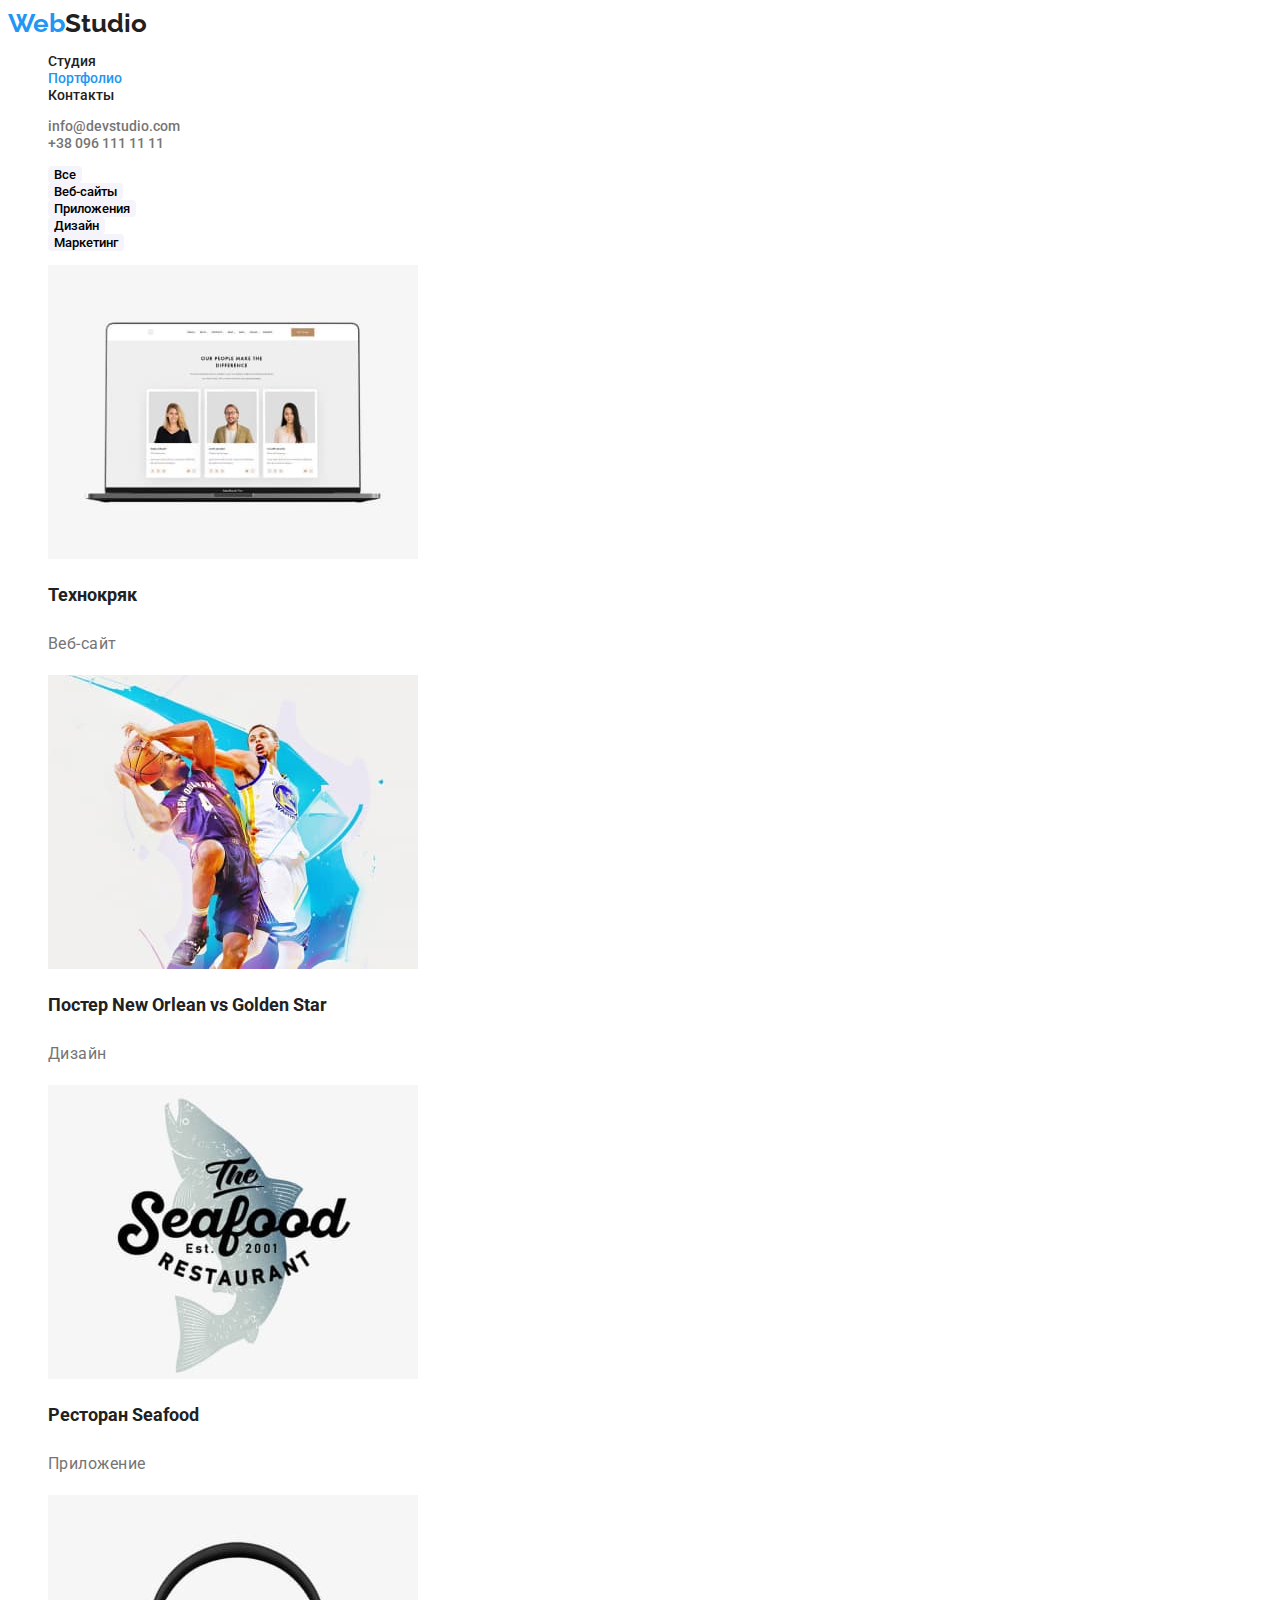
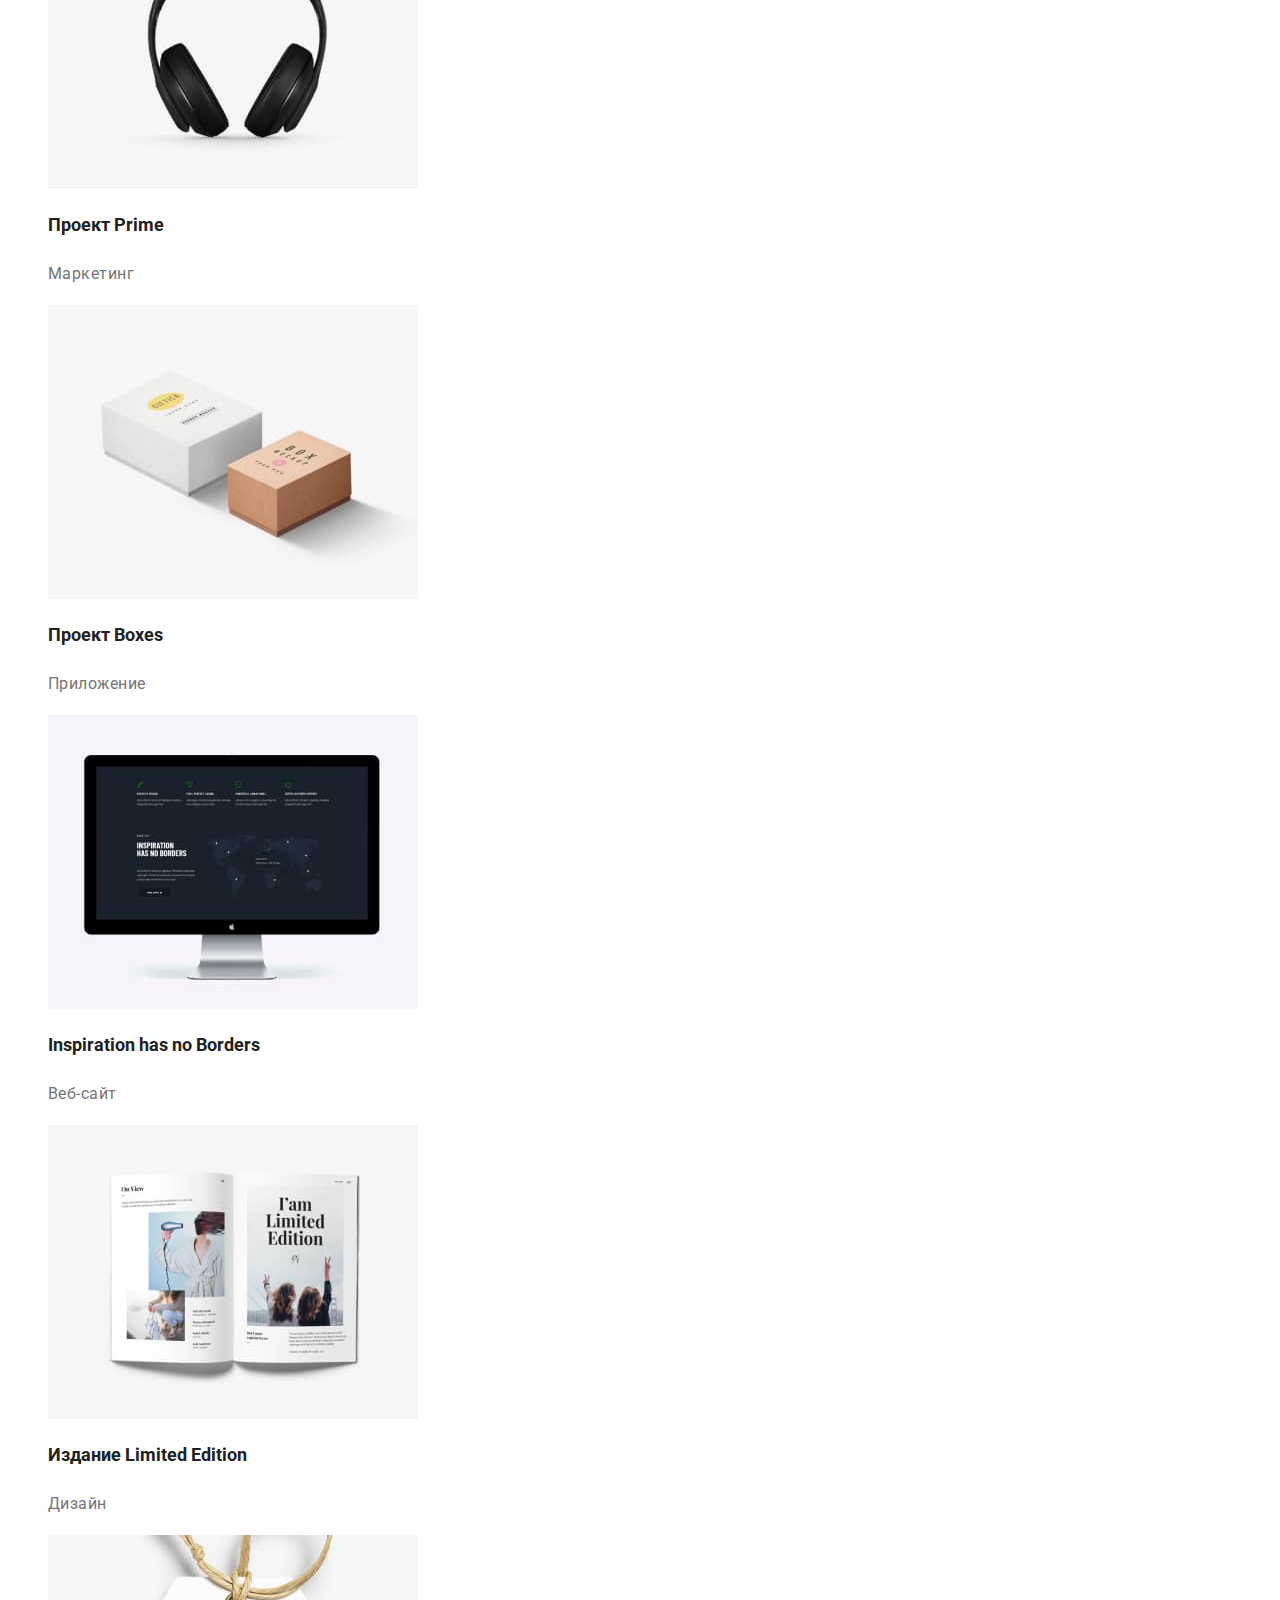
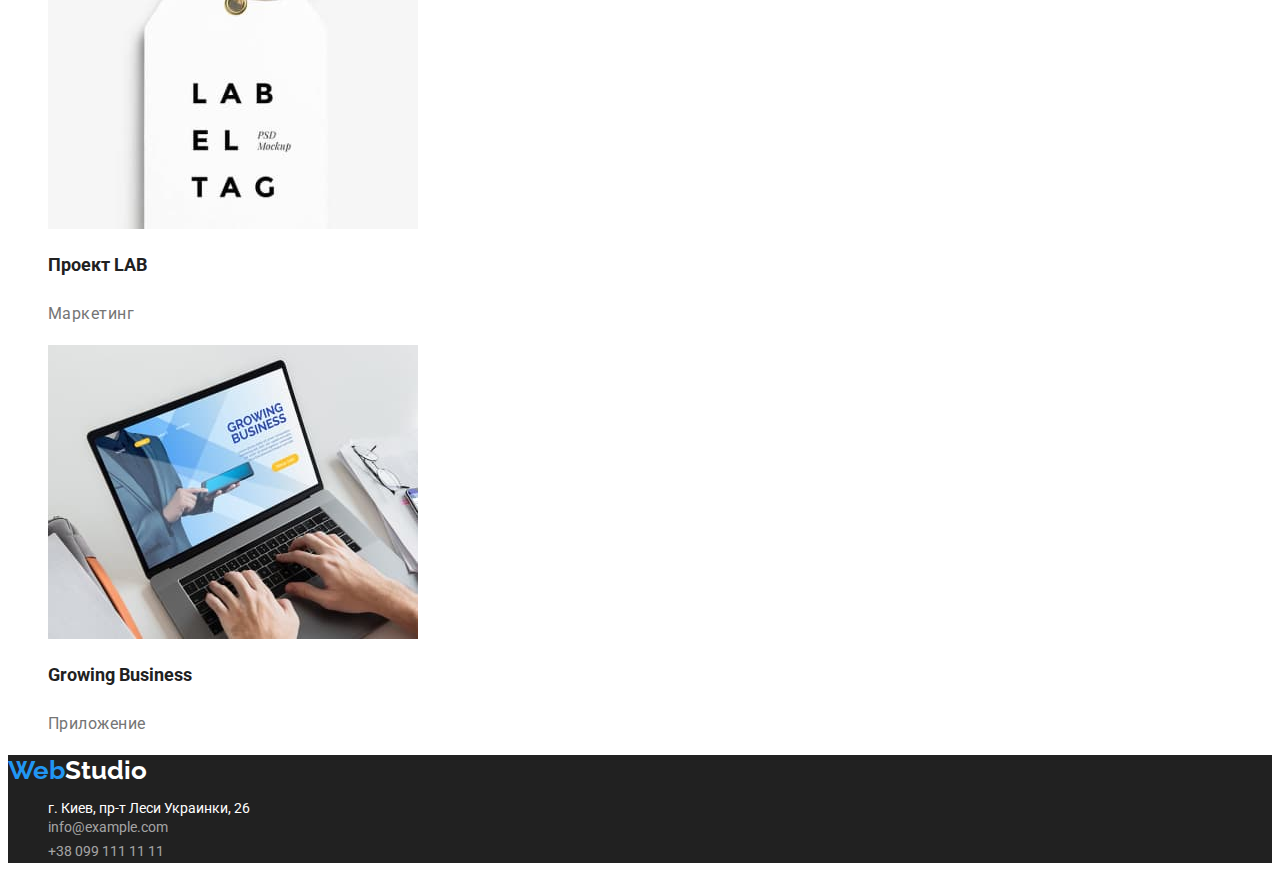
==== commit d9f221a6: "Подключение стилей" ====
--- a/portfolio.html
+++ b/portfolio.html
@@ -8,7 +8,7 @@
     <link rel="preconnect" href="https://fonts.googleapis.com">
     <link rel="preconnect" href="https://fonts.gstatic.com" crossorigin>
     <link href="https://fonts.googleapis.com/css2?family=Raleway:wght@700&family=Roboto:wght@400;500;700;900&display=swap" rel="stylesheet">
-    <link rel="stylesheet" href="./css/styles.css" />
+    <link rel="stylesheet" href="./CSS/styles.css" />
   </head>
   <body>
     <!-- основная навигация сайта -->
--- a/CSS/styles.css
+++ b/CSS/styles.css
@@ -0,0 +1,170 @@
+:root {
+  --primery-text-color: #757575;
+  --accent: #2196f3;
+  --title-text-color: #212121;
+  --primeri-white-color: #ffffff;
+  --optional-bt-color: #f5f4fa;
+  --tranparanted: rgba(255, 255, 255, 0.6);
+}
+
+/* основные стили */
+body {
+  background-color: var(--primeri-white-color);
+  color: var(--title-text-color);
+  font-family: Roboto, sans-serif;
+  font-size: 14px;
+}
+
+.logo {
+  color: var(--accent);
+  font-family: Raleway, sans-serif;
+  font-weight: 700;
+  font-size: 26px;
+  line-height: 1.19;
+}
+.logo-accent {
+  color: var(--title-text-color);
+}
+.list {
+  list-style: none;
+}
+.link,
+.logo {
+  text-decoration: none;
+}
+
+/* основная навигация сайта */
+
+.site-nav .link,
+.auth-nav .link {
+  color: var(--title-text-color);
+  font-weight: 500;
+  line-height: 1.14;
+}
+.site-nav .current {
+  color: var(--accent);
+}
+.auth-nav .link {
+  color: var(--primery-text-color);
+}
+.site-nav .link:hover,
+.site-nav .link:focus,
+.auth-nav .link:hover,
+.auth-nav .link:focus {
+  color: var(--accent);
+}
+
+/* герой */
+.hero {
+  background-color: var(--title-text-color);
+}
+.hero-title {
+  color: var(--primeri-white-color);
+  font-weight: 900;
+  font-size: 44px;
+  line-height: 1.36;
+  text-align: center;
+  letter-spacing: 0.06em;
+  text-transform: uppercase;
+}
+.button {
+  color: var(--title-text-color);
+  background-color: var(--primeri-white-color);
+}
+.button-hero {
+  background-color: var(--accent);
+  color: var(--primeri-white-color);
+
+  font-weight: 700;
+  font-size: 16px;
+  line-height: 1.9;
+  border: 0;
+  border-radius: 4px;
+}
+/* преимущества */
+
+.section-header {
+  font-size: 14px;
+  line-height: 1.14;
+}
+.section-text {
+  color: var(--primery-text-color);
+  line-height: 1.7;
+}
+/* команда */
+.comand {
+  background-color: var(--optional-bt-color);
+}
+.examples-work {
+  font-size: 36px;
+  line-height: 1.7;
+  text-align: center;
+}
+.comand-name {
+  font-weight: 500;
+  font-size: 16px;
+  line-height: 1.19;
+}
+.comand-text {
+  color: var(--primery-text-color);
+  font-size: 16px;
+  line-height: 1.9;
+}
+
+/* футтер */
+.footer {
+  background-color: var(--title-text-color);
+}
+.location {
+  color: var(--primeri-white-color);
+}
+.adress {
+  font-style: normal;
+}
+.contacts .transparent {
+  font-weight: 400;
+  font-size: 14px;
+  line-height: 1.7;
+  color: var(--tranparanted);
+}
+.contacts .transparent:hover,
+.contacts .transparent:focus {
+  color: var(--accent);
+}
+
+.footer-logo {
+  color: var(--primeri-white-color);
+}
+/* доп разметка портфолио */
+
+.button-filtr {
+  background-color: var(--optional-bt-color);
+  font-weight: 500;
+  font-family: inherit;
+  cursor: pointer;
+  border: 0;
+  border-radius: 4px;
+}
+.button-filtr:hover,
+.button-filtr:focus {
+  background-color: var(--accent);
+  color: var(--primeri-white-color);
+}
+/*разметка карточек */
+.list-filter {
+  color: var(--title-text-color);
+  text-decoration: none;
+}
+.list-filter .text {
+  color: var(--primery-text-color);
+}
+.list-filter .card {
+  font-size: 18px;
+  line-height: 2;
+}
+.list-filter .text {
+  font-weight: 400;
+  font-size: 16px;
+  line-height: 1.88;
+  letter-spacing: 0.03em;
+}
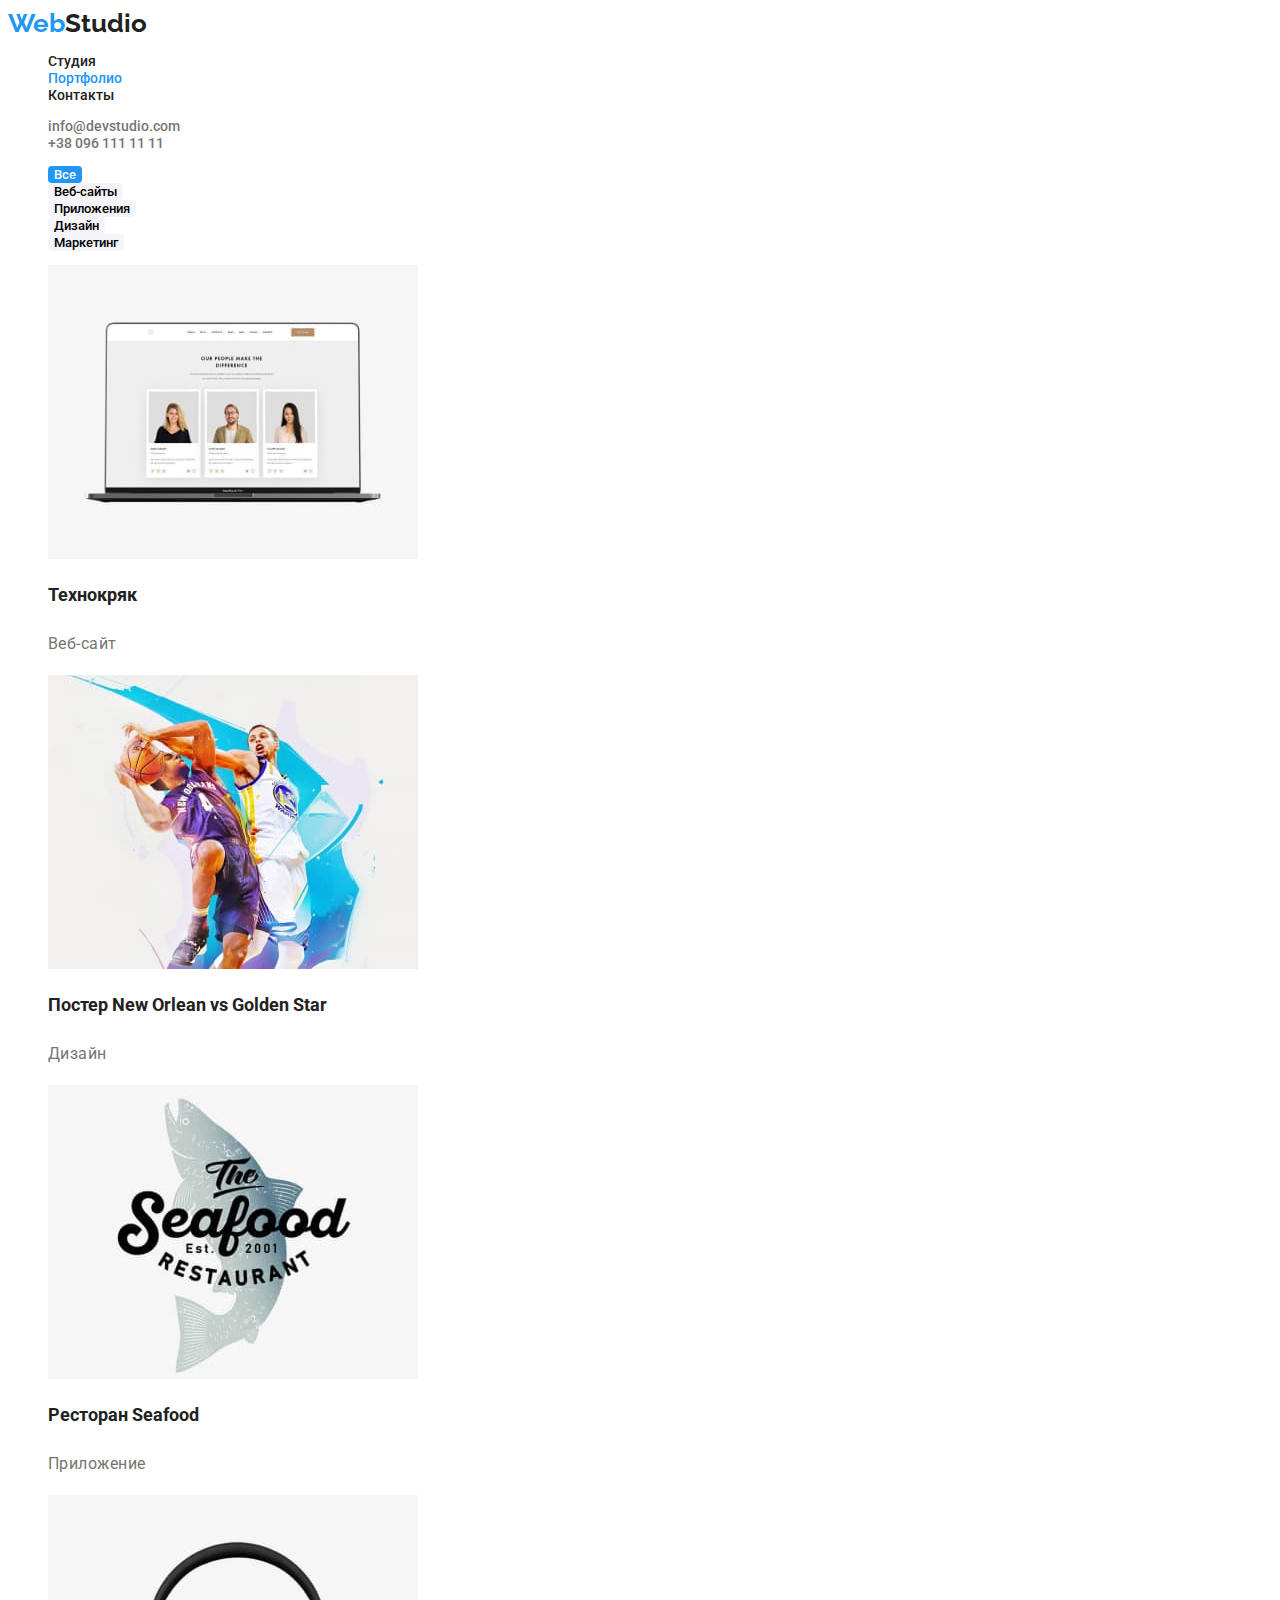
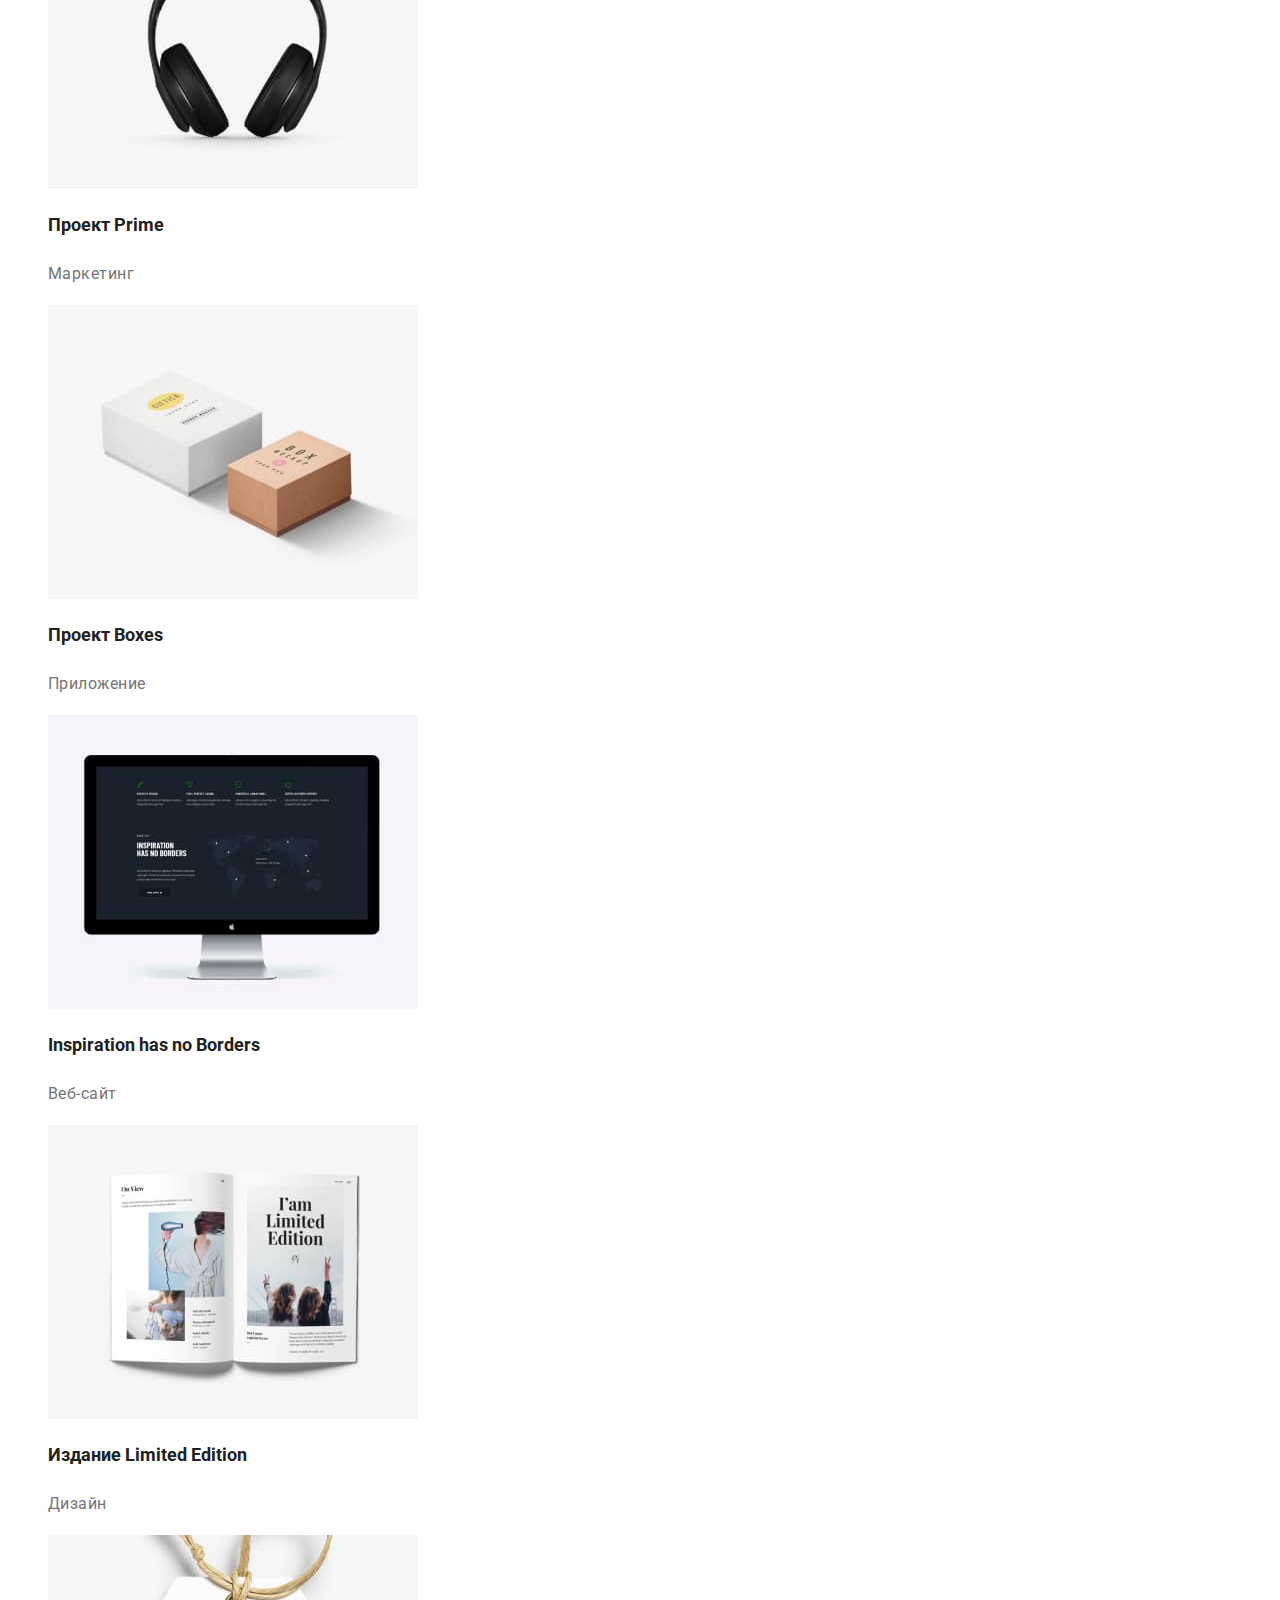
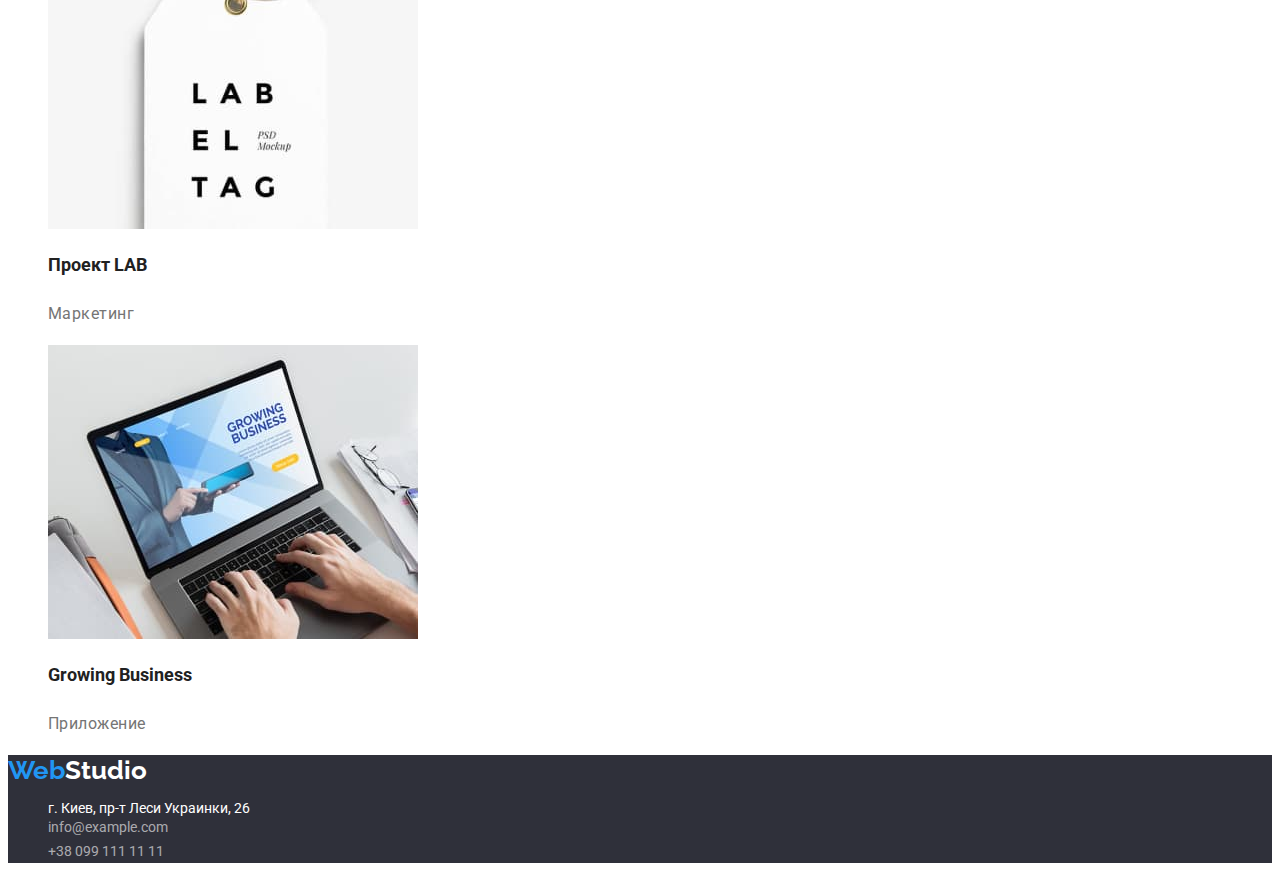
==== commit c1830fa5: "Добавил сласс на кнопку Все и корективы мелкие" ====
--- a/portfolio.html
+++ b/portfolio.html
@@ -37,7 +37,7 @@
       <section>
         <h1 hidden>кнопки фильтра</h1>
         <ul class="list">
-          <li><button type="button" class="button-filtr">Все</button></li>
+          <li><button type="button" class="button-filtr current-button">Все</button></li>
           <li><button type="button" class="button-filtr">Веб-сайты</button></li>
           <li>
             <button type="button" class="button-filtr">Приложения</button>
--- a/CSS/styles.css
+++ b/CSS/styles.css
@@ -5,6 +5,7 @@
   --primeri-white-color: #ffffff;
   --optional-bt-color: #f5f4fa;
   --tranparanted: rgba(255, 255, 255, 0.6);
+  --pouring: #2f303a;
 }
 
 /* основные стили */
@@ -56,7 +57,7 @@
 
 /* герой */
 .hero {
-  background-color: var(--title-text-color);
+  background-color: var(--pouring);
 }
 .hero-title {
   color: var(--primeri-white-color);
@@ -86,6 +87,7 @@
 .section-header {
   font-size: 14px;
   line-height: 1.14;
+  text-transform: uppercase;
 }
 .section-text {
   color: var(--primery-text-color);
@@ -100,6 +102,9 @@
   line-height: 1.7;
   text-align: center;
 }
+.example-cards {
+  background-color: var(--primeri-white-color);
+}
 .comand-name {
   font-weight: 500;
   font-size: 16px;
@@ -113,7 +118,7 @@
 
 /* футтер */
 .footer {
-  background-color: var(--title-text-color);
+  background-color: var(--pouring);
 }
 .location {
   color: var(--primeri-white-color);
@@ -122,7 +127,6 @@
   font-style: normal;
 }
 .contacts .transparent {
-  font-weight: 400;
   font-size: 14px;
   line-height: 1.7;
   color: var(--tranparanted);
@@ -145,6 +149,7 @@
   border: 0;
   border-radius: 4px;
 }
+.current-button,
 .button-filtr:hover,
 .button-filtr:focus {
   background-color: var(--accent);
